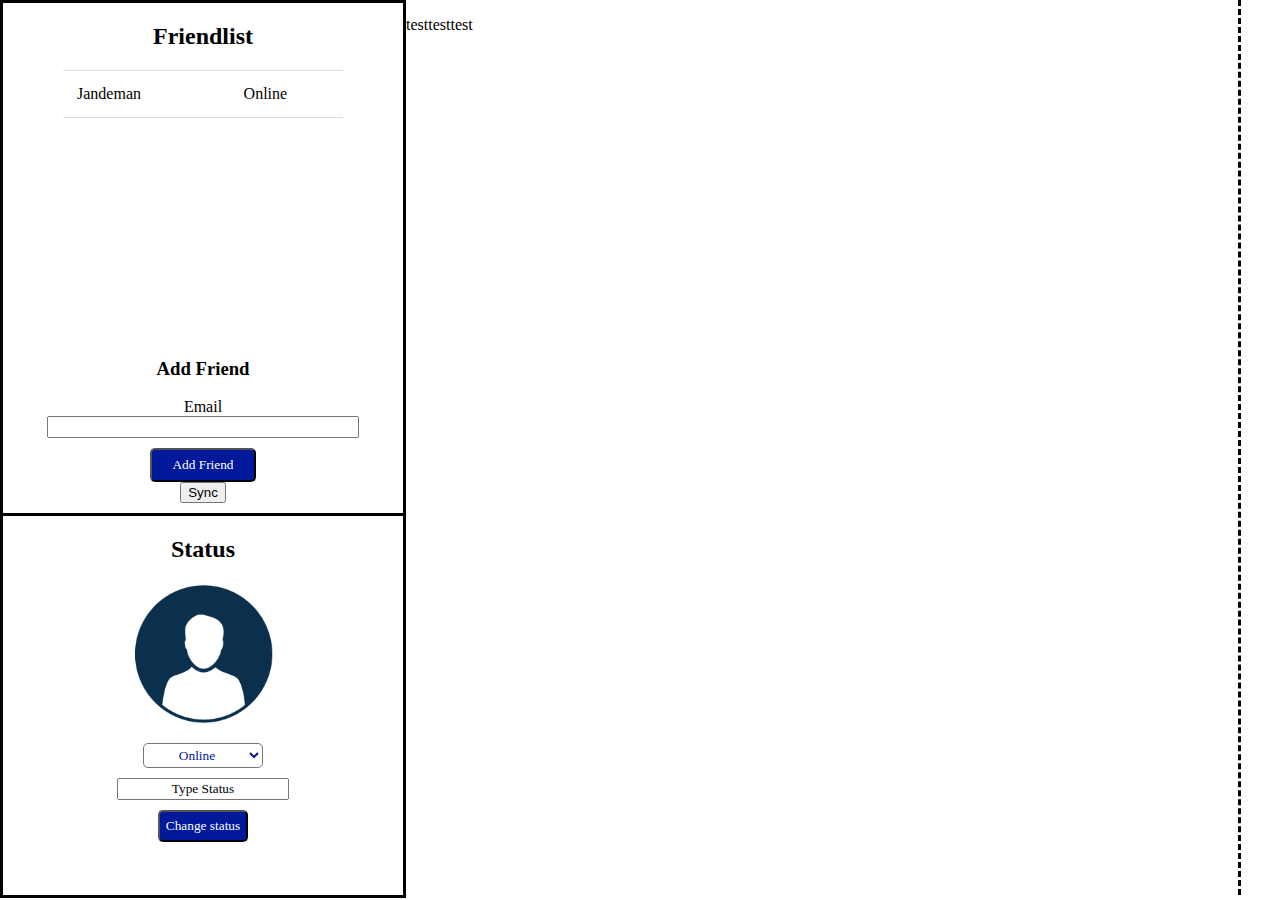
==== out/artifacts/JSON_and_AJAX_project_war_exploded/index.html @ 110f05c0 "Upload Project" ====
<!DOCTYPE html>
<html>

<head>
    <meta name="application-name" content="width=device-width, initial-scale=1">
    <title>JSON and AJAX</title>
    <link rel="stylesheet" href="main.css">
</head>

<body>
    <header>
    </header>
    <main>
        <div id="left">
            <div id="friendlist">
                <h2>Friendlist</h2>
                <table id="friends">
                    <tr>
                        <td>Jandeman</td>
                        <td>Online</td>
                    </tr>
                </table>
                <div id="addFriend">
                    <div>
                        <h3>Add Friend</h3>
                        <label for="friendName">Email </label><input type="text" id="friendName" name="friendName">
                        <button id="addFriendbtn">Add Friend</button>
                        <button id="sync">Sync</button>
                    </div>
                </div>
            </div>
            <div id="status">
                <h2>Status</h2>
                <img src="Images/profilepic.png" alt="">
                <div id="connected"></div>
                <select name="options" id="dropdown">
                    <option value="Online">Online</option>
                    <option value="Offline">Offline</option>
                    <option value="Away">Away</option>
                </select>
                <input type="text" value="Type Status" id="typeStatus" name="typeStatus">
                <button id="statusbtn">Change status</button>
            </div>
        </div>
        <div id="right">
            <p>testtesttest</p>
        </div>
    </main>
    <script src="/js/main.js"></script>
</body>

</html>
---- out/artifacts/JSON_and_AJAX_project_war_exploded/main.css ----
@font-face {
	font-family: 'La-chata';
	src: url('/Fonts/la_chata/La-chata-normal.svg');
	font-weight: normal;
	font-style: normal;
}

#left {
    width: 35%;
    border-style: solid;
    height: inherit;
    padding: 0%;
    max-width: 400px;
    min-width: 300px;
}

body {
    margin: 0;
    width: 100%;
    height: 99.7%;
    font-family: La-chata;
}

html {
    height: 100%;
    margin: 0%;
    padding: 0%;
}

#right {
    border-right-style: dashed;
    width: 65%;
    min-width: 500px;
}

main {
    width: 100%;
    height: inherit;
    display: flex;
}

#friendlist {
    height: 55%;
    border-bottom-style: solid;
    position: relative;    
}

#friendlist h2{
    text-align: center;
}

#status {
    
}

#status input{
    text-align: center;
    font-family: La-chata;
    margin: 10px;
    margin-left: auto;
    margin-right: auto;
    display: block;
    
}

#status h2{
    text-align: center;
}

#status img{
    display: block;
    margin-left: auto;
    margin-right: auto;
    width: 35%;
    margin-bottom: 5%;
}

#connected {
   text-align: center;
}

#statusbtn {
    display: block;
    margin-left: auto;
    margin-right: auto;
    background-color: #00189a;
     color: white;
     font-family: La-chata;
     padding: 6px;
     border-radius: 5px;
}

 #dropdown {
    display: block;
     width: 30%;
     text-align-last: center;
     margin: 2%;
     margin-left: auto;
     margin-right: auto;
     background-color: #FFF;
     color: #00189a;
     font-family: La-chata;
     padding: 3px;
     border-radius: 5px;
}

#addFriend {
    position: absolute;
    bottom: 0;
    width: 100%;
    text-align: center;
}



#addFriend div{
    margin: 10px;
}

#friendName {
    font-family: La-chata;
    display: block;
    margin-left: auto;
    margin-right: auto;
    width: 80%;
}

#addFriendbtn {
    display: block;
    margin-top: 10px;
    margin-left: auto;
    margin-right: auto;
    padding: 7px 20px;
    background-color: #00189a;
    color: white;
    border-radius: 5px;
    font-family: La-chata;
}





#login {
    margin: auto;
    margin-top: 300px;
    display: flex;
    flex-direction: column;
    width: 50%;
    max-width: 500px;
    min-width: 400px;
    background-color: #00189a;
    color: #FFF;
    border-radius: 10px;
}

#login input{
    width: 70%;
    float: right;
    margin-bottom: 5px;
    margin-right: 5%;
    border-radius: 5px;
    height: 25px;
}

#login #loginbtn{
    float: none;
    width: 30%;
    display: block;
    margin: 0px;
    margin-left: auto;
    margin-right: auto;
    border-radius: 5px;
    font-family: La-chata;
    background-color: #FFF;
}

#login h2{
    text-align: center;
    float: left;
    width: 100%;
    display: block;
}



#login label{
    margin-bottom: 5%;
    display: inline-block;
    margin-left: 2%;
}

.danger {
    float: left;
}

#login form{
    float: left;
    margin-bottom: 5px;
    display: block;
}

.danger ul{
    text-align: center;
    list-style-type: none;
    color: white;
    background-color: red;
    border: 2px;
    border-color: darkred;
}


#friends {
    width: 70%;
    margin-left: auto;
    margin-right: auto;
    border-collapse: collapse;
    
}

#friends td, th{
    padding: 5%;
    border-bottom: 1px solid #ddd;
    border-top: 1px solid #ddd;
}
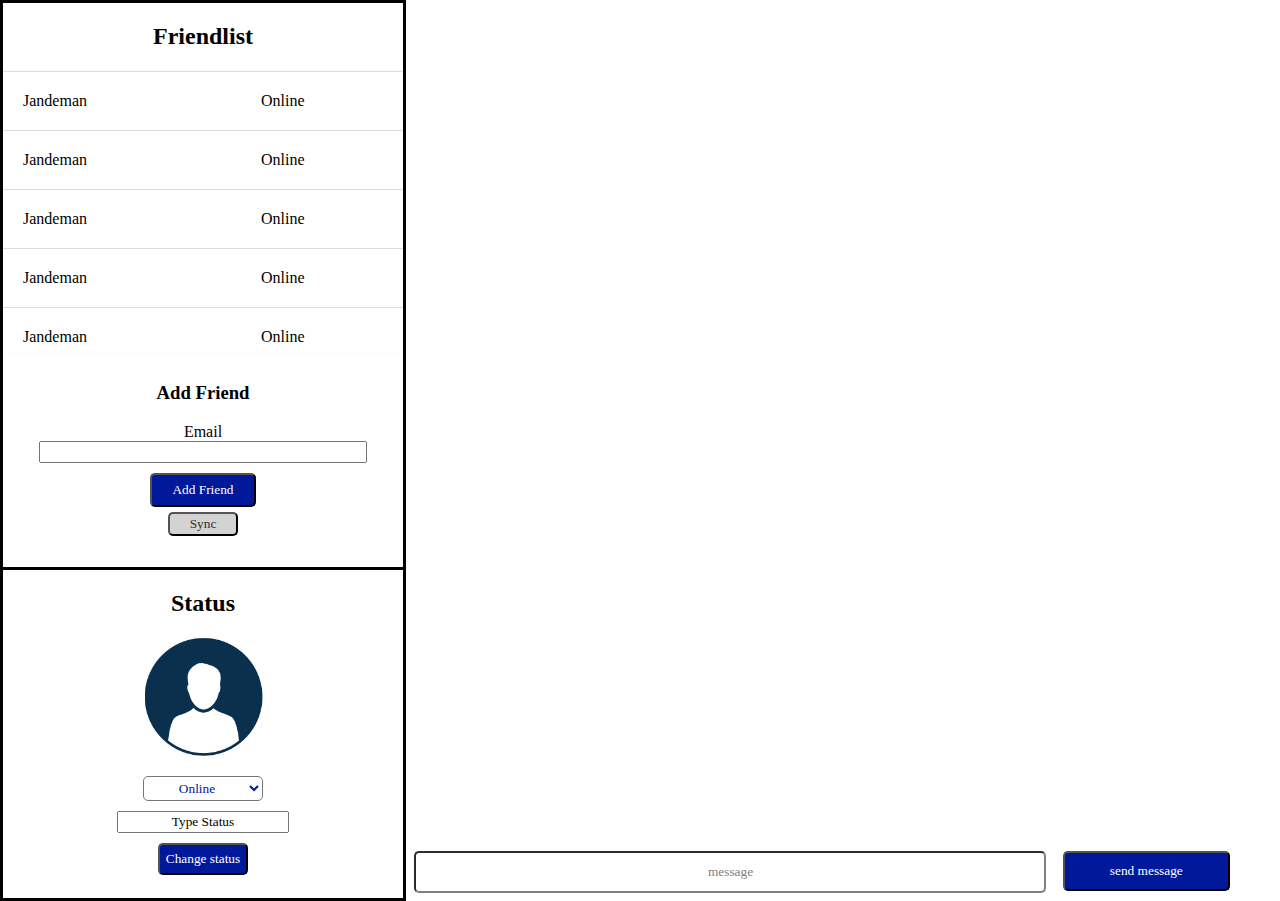
==== commit 167385de: "CSS" ====
--- a/out/artifacts/JSON_and_AJAX_project_war_exploded/index.html
+++ b/out/artifacts/JSON_and_AJAX_project_war_exploded/index.html
@@ -14,12 +14,48 @@
         <div id="left">
             <div id="friendlist">
                 <h2>Friendlist</h2>
+                <div id="friendsTable">
                 <table id="friends">
+                   
                     <tr>
                         <td>Jandeman</td>
                         <td>Online</td>
                     </tr>
+                    <tr>
+                        <td>Jandeman</td>
+                        <td>Online</td>
+                    </tr>
+                    <tr>
+                        <td>Jandeman</td>
+                        <td>Online</td>
+                    </tr>
+                    <tr>
+                        <td>Jandeman</td>
+                        <td>Online</td>
+                    </tr>
+                    <tr>
+                        <td>Jandeman</td>
+                        <td>Online</td>
+                    </tr>
+                    <tr>
+                        <td>Jandeman</td>
+                        <td>Online</td>
+                    </tr>
+                    <tr>
+                        <td>Jandeman</td>
+                        <td>Online</td>
+                    </tr>
+                    <tr>
+                        <td>Jandeman</td>
+                        <td>Online</td>
+                    </tr>
+                    <tr>
+                        <td>Jandeman</td>
+                        <td>Online</td>
+                    </tr>
+                    
                 </table>
+                </div>
                 <div id="addFriend">
                     <div>
                         <h3>Add Friend</h3>
@@ -43,7 +79,11 @@
             </div>
         </div>
         <div id="right">
-            <p>testtesttest</p>
+            <div id="conversation">
+                
+            </div>
+            <input type="text" id="message" name="message" value="message">
+            <button id="sendMessage">send message</button>
         </div>
     </main>
     <script src="/js/main.js"></script>
--- a/out/artifacts/JSON_and_AJAX_project_war_exploded/main.css
+++ b/out/artifacts/JSON_and_AJAX_project_war_exploded/main.css
@@ -13,6 +13,9 @@
     padding: 0%;
     max-width: 400px;
     min-width: 300px;
+    height: 100%;
+display: flex;
+    flex-direction: column;
 }
 
 body {
@@ -29,9 +32,11 @@
 }
 
 #right {
-    border-right-style: dashed;
     width: 65%;
+    display: flex;
     min-width: 500px;
+    justify-content: center;
+    flex-wrap: wrap;
 }
 
 main {
@@ -41,9 +46,15 @@
 }
 
 #friendlist {
-    height: 55%;
+    height: 63%;
+    width: 100%;
     border-bottom-style: solid;
-    position: relative;    
+    position: relative;
+    display: flex;
+    align-items: center;
+    flex-direction: column;
+    margin: 0px;
+
 }
 
 #friendlist h2{
@@ -68,12 +79,17 @@
     text-align: center;
 }
 
+
+
 #status img{
     display: block;
     margin-left: auto;
     margin-right: auto;
-    width: 35%;
+    width: auto;
+    height: auto;
     margin-bottom: 5%;
+    max-width: 120px;
+    max-height: 120px;
 }
 
 #connected {
@@ -110,12 +126,13 @@
     bottom: 0;
     width: 100%;
     text-align: center;
+    height: 36%;
 }
 
 
 
 #addFriend div{
-    margin: 10px;
+    width: 100%;
 }
 
 #friendName {
@@ -152,7 +169,8 @@
     min-width: 400px;
     background-color: #00189a;
     color: #FFF;
-    border-radius: 10px;
+    border-radius: 5px;
+    padding: 10px;
 }
 
 #login input{
@@ -174,6 +192,7 @@
     border-radius: 5px;
     font-family: La-chata;
     background-color: #FFF;
+    color: #00189a;
 }
 
 #login h2{
@@ -181,6 +200,7 @@
     float: left;
     width: 100%;
     display: block;
+    color: #FFF;
 }
 
 
@@ -212,11 +232,10 @@
 
 
 #friends {
-    width: 70%;
+    width: 100%;
     margin-left: auto;
     margin-right: auto;
     border-collapse: collapse;
-    
 }
 
 #friends td, th{
@@ -224,3 +243,65 @@
     border-bottom: 1px solid #ddd;
     border-top: 1px solid #ddd;
 }
+
+#actualList {
+    overflow: auto;
+    height: 55%;
+    width: 90%;
+}
+
+#sync {
+    display: block;
+    margin-top: 5px;
+    margin-left: auto;
+    margin-right: auto;
+    padding: 2px 20px;
+    background-color: lightgrey;
+    color: #2f2f2f;
+    border-radius: 5px;
+    font-family: La-chata;
+}
+
+#friendsTable {
+    width: 100%;
+    overflow: auto;
+    height: 50%;
+    border-bottom:1px solid #fafafa;
+    border-top:1px solid #fafafa;
+}
+
+#conversation {
+    width: 100%;
+    height: 94%;
+    margin-bottom: 1%;
+}
+
+#message {
+    width: 75%;
+    height: 4%;
+    font-family: La-chata;
+    color: grey;
+    border-radius: 5px;
+    border-color: grey;
+    text-align: center;
+}
+
+#sendMessage {
+    width: 20%;
+    height: 4.5%;
+    margin-left: 2%;
+    border-radius: 5px;
+    background-color: #00189a;
+    color: #FFF;
+    font-family: La-chata;
+}
+
+#loginBody {
+    background-image: url(Images/BlogImage_Chat.jpg);
+    background-size: cover;
+    background-repeat: no-repeat;
+    background-position: center;
+    background-blend-mode: screen;
+    background-color: #d8d8ff;
+    
+}
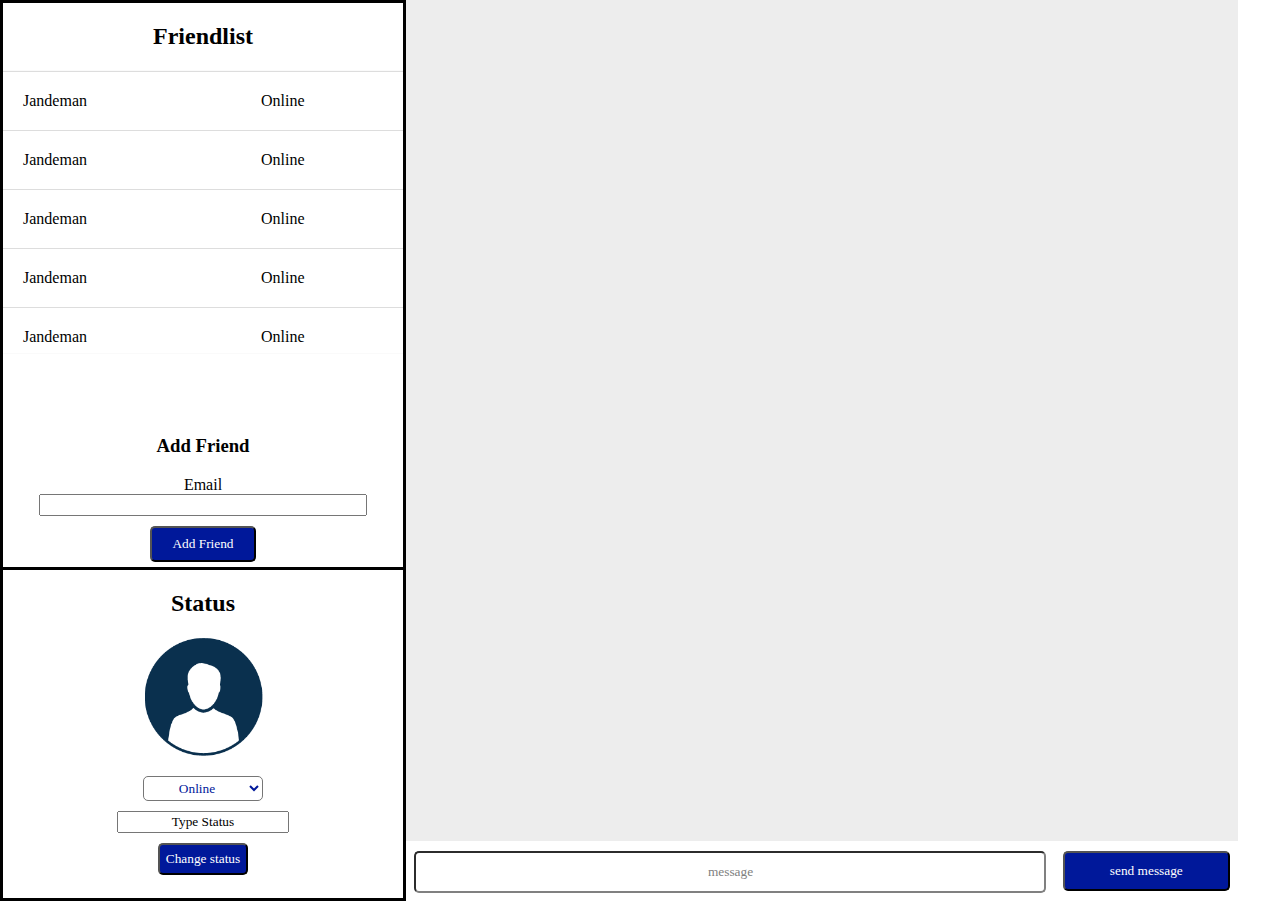
==== commit ddc72a9a: "Project" ====
--- a/out/artifacts/JSON_and_AJAX_project_war_exploded/index.html
+++ b/out/artifacts/JSON_and_AJAX_project_war_exploded/index.html
@@ -20,6 +20,7 @@
                     <tr>
                         <td>Jandeman</td>
                         <td>Online</td>
+                        <td></td>
                     </tr>
                     <tr>
                         <td>Jandeman</td>
--- a/out/artifacts/JSON_and_AJAX_project_war_exploded/main.css
+++ b/out/artifacts/JSON_and_AJAX_project_war_exploded/main.css
@@ -126,8 +126,9 @@
     bottom: 0;
     width: 100%;
     text-align: center;
-    height: 36%;
-}
+    background-color: #FFF;
+    height: 150px;
+    }
 
 
 
@@ -148,7 +149,8 @@
     margin-top: 10px;
     margin-left: auto;
     margin-right: auto;
-    padding: 7px 20px;
+    padding: 2% 20px;
+    max-height: 40px;
     background-color: #00189a;
     color: white;
     border-radius: 5px;
@@ -260,6 +262,7 @@
     color: #2f2f2f;
     border-radius: 5px;
     font-family: La-chata;
+    visibility: hidden;
 }
 
 #friendsTable {
@@ -274,6 +277,24 @@
     width: 100%;
     height: 94%;
     margin-bottom: 1%;
+    background-color: #ededed;
+    display: flex;
+    flex-direction: column;
+}
+
+#conversation div {
+    width: 100%;
+    
+}
+div div p{
+    background-color: #FFF;
+    padding: 5px;
+    border-radius: 5px;
+    display: inline-block;
+    margin: 2%;
+    color: #FFF;
+    background-color: #00189a;
+    float: right;
 }
 
 #message {
@@ -297,11 +318,46 @@
 }
 
 #loginBody {
-    background-image: url(Images/BlogImage_Chat.jpg);
-    background-size: cover;
-    background-repeat: no-repeat;
-    background-position: center;
-    background-blend-mode: screen;
-    background-color: #d8d8ff;
-    
-}
+    
+    
+}
+
+#user {
+    display: inline;
+    background-color: #FFF;
+    padding: 5px;
+    border-radius: 5px;
+    display: inline-block;
+    margin: 2%;
+    color: #00189a;
+    float: left;
+}
+
+@media screen and (max-height: 550px) {
+    #left {
+        width: 50%;
+        border-style: solid;
+        border-bottom: 0px;
+        height: inherit;
+        padding: 0%;
+        min-width: 300px;
+        height: 99%;
+        display: flex;
+        flex-direction: row;
+    }
+    
+    #friendlist{
+        height: 100%;
+        border-bottom: 0px;
+    }
+
+    #right {
+        width: 50%;
+        min-width: 0px;
+        height: 98%
+    }
+
+    #conversation {
+        
+    }
+}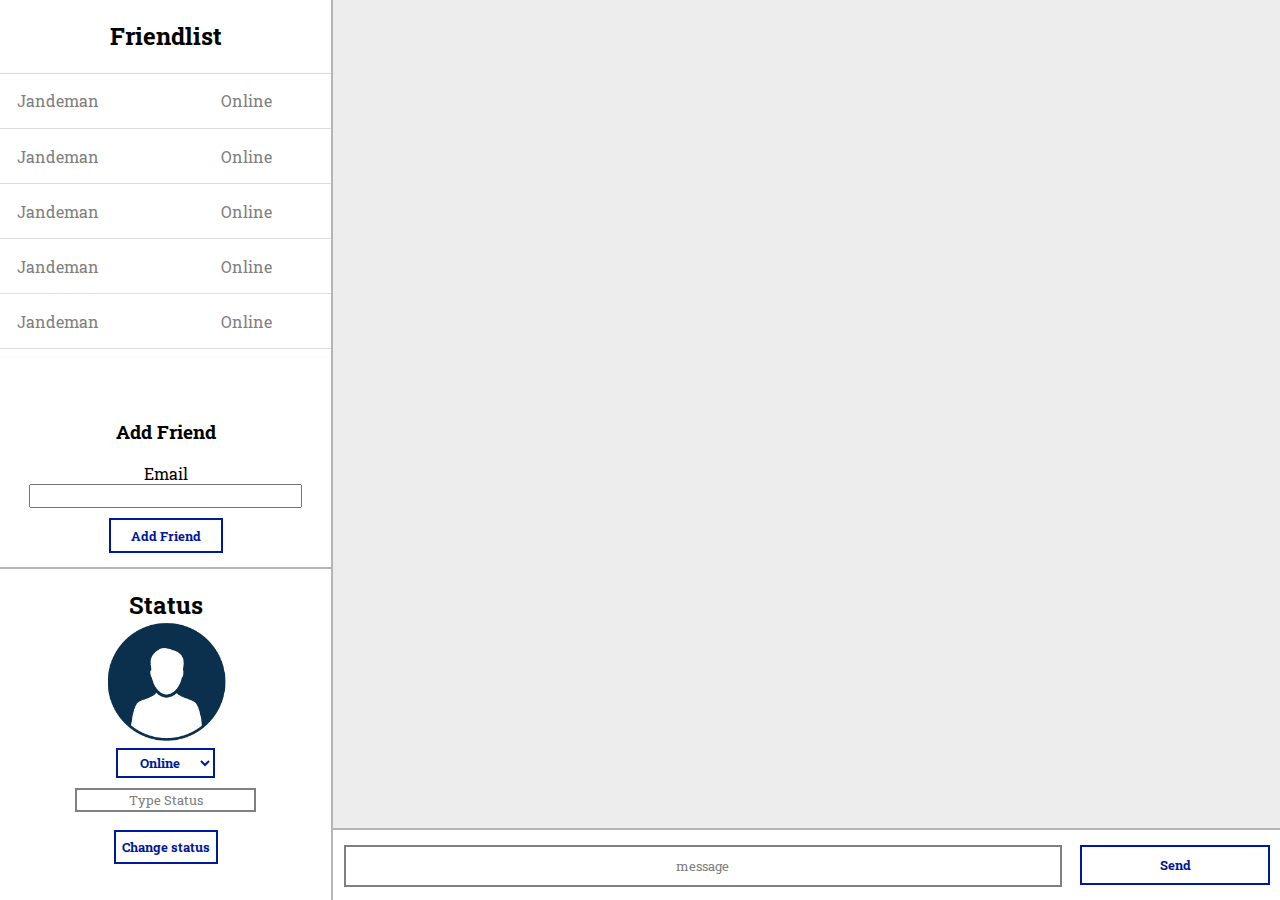
==== commit a879b86c: "Deelopdracht1Klaar" ====
--- a/out/artifacts/JSON_and_AJAX_project_war_exploded/index.html
+++ b/out/artifacts/JSON_and_AJAX_project_war_exploded/index.html
@@ -4,12 +4,11 @@
 <head>
     <meta name="application-name" content="width=device-width, initial-scale=1">
     <title>JSON and AJAX</title>
+    <link href="https://fonts.googleapis.com/css?family=Roboto+Slab" rel="stylesheet">
     <link rel="stylesheet" href="main.css">
 </head>
 
 <body>
-    <header>
-    </header>
     <main>
         <div id="left">
             <div id="friendlist">
@@ -20,7 +19,6 @@
                     <tr>
                         <td>Jandeman</td>
                         <td>Online</td>
-                        <td></td>
                     </tr>
                     <tr>
                         <td>Jandeman</td>
@@ -81,10 +79,10 @@
         </div>
         <div id="right">
             <div id="conversation">
-                
+        
             </div>
             <input type="text" id="message" name="message" value="message">
-            <button id="sendMessage">send message</button>
+            <button id="sendMessage">Send</button>
         </div>
     </main>
     <script src="/js/main.js"></script>
--- a/out/artifacts/JSON_and_AJAX_project_war_exploded/main.css
+++ b/out/artifacts/JSON_and_AJAX_project_war_exploded/main.css
@@ -1,28 +1,29 @@
 
 @font-face {
 	font-family: 'La-chata';
-	src: url('/Fonts/la_chata/La-chata-normal.svg');
+	src: url('./Fonts/la_chata/La-chata-normal.svg');
 	font-weight: normal;
 	font-style: normal;
 }
 
 #left {
     width: 35%;
-    border-style: solid;
-    height: inherit;
+    height: 100%;
     padding: 0%;
     max-width: 400px;
     min-width: 300px;
     height: 100%;
-display: flex;
+    display: flex;
     flex-direction: column;
+    border-right: 2px solid hsl(0, 0%, 71%);
 }
 
 body {
     margin: 0;
     width: 100%;
     height: 99.7%;
-    font-family: La-chata;
+    font-family: 'Roboto Slab', serif;
+    height: 100%;
 }
 
 html {
@@ -32,23 +33,26 @@
 }
 
 #right {
-    width: 65%;
+    width: 100%;
     display: flex;
     min-width: 500px;
     justify-content: center;
     flex-wrap: wrap;
+    margin: 0px;
+    padding: 0px;
 }
 
 main {
     width: 100%;
     height: inherit;
     display: flex;
+    height: 100%;
 }
 
 #friendlist {
     height: 63%;
     width: 100%;
-    border-bottom-style: solid;
+    border-bottom: 2px solid hsl(0, 0%, 71%);
     position: relative;
     display: flex;
     align-items: center;
@@ -62,21 +66,21 @@
 }
 
 #status {
+    font-family: 'Roboto Slab', serif;
+}
+
+#status input{
+    text-align: center;
+    margin: 10px;
+    margin-left: auto;
+    margin-right: auto;
+    display: block;
     
 }
 
-#status input{
-    text-align: center;
-    font-family: La-chata;
-    margin: 10px;
-    margin-left: auto;
-    margin-right: auto;
-    display: block;
-    
-}
-
 #status h2{
     text-align: center;
+    margin-bottom: 0px
 }
 
 
@@ -90,6 +94,7 @@
     margin-bottom: 5%;
     max-width: 120px;
     max-height: 120px;
+    margin-bottom: 5px
 }
 
 #connected {
@@ -100,25 +105,35 @@
     display: block;
     margin-left: auto;
     margin-right: auto;
-    background-color: #00189a;
-     color: white;
-     font-family: La-chata;
-     padding: 6px;
-     border-radius: 5px;
+    margin-top: 18px;
+    background-color: #FFF;
+    color: #00189a;
+    padding: 6px;
+    border: 2px solid #00189a;
+    font-family: 'Roboto Slab', serif;
+    font-weight: 700;
+    transition: 0.2s;
+}
+
+#statusbtn:hover {
+    background-color: #00189a;
+    color: #FFF;
+    font-weight: 500;
 }
 
  #dropdown {
     display: block;
-     width: 30%;
-     text-align-last: center;
-     margin: 2%;
-     margin-left: auto;
-     margin-right: auto;
-     background-color: #FFF;
-     color: #00189a;
-     font-family: La-chata;
-     padding: 3px;
-     border-radius: 5px;
+    width: 30%;
+    text-align-last: center;
+    margin: 2%;
+    margin-left: auto;
+    margin-right: auto;
+    background-color: #FFF;
+    color: #00189a;
+    padding: 3px;
+    border: 2px solid #00189a;
+    font-family: 'Roboto Slab', serif;
+    font-weight: 700;
 }
 
 #addFriend {
@@ -128,6 +143,7 @@
     text-align: center;
     background-color: #FFF;
     height: 150px;
+    margin-bottom: 5%;
     }
 
 
@@ -137,7 +153,7 @@
 }
 
 #friendName {
-    font-family: La-chata;
+    font-family: 'Roboto Slab', serif;    
     display: block;
     margin-left: auto;
     margin-right: auto;
@@ -151,10 +167,18 @@
     margin-right: auto;
     padding: 2% 20px;
     max-height: 40px;
-    background-color: #00189a;
-    color: white;
-    border-radius: 5px;
-    font-family: La-chata;
+    background-color: #FFF;
+    color: #00189a;
+    border: 2px solid #00189a;
+    font-family: 'Roboto Slab', serif;
+    font-weight: 700;
+    transition: 0.2s;
+}
+
+#addFriendbtn:hover {
+    background-color: #00189a;
+    color: #FFF;
+    font-weight: 500;
 }
 
 
@@ -169,10 +193,9 @@
     width: 50%;
     max-width: 500px;
     min-width: 400px;
-    background-color: #00189a;
-    color: #FFF;
-    border-radius: 5px;
-    padding: 10px;
+    background-color: #FFF;
+    border: 3px solid #00189a;
+    color: grey;
 }
 
 #login input{
@@ -180,8 +203,11 @@
     float: right;
     margin-bottom: 5px;
     margin-right: 5%;
-    border-radius: 5px;
     height: 25px;
+    font-family: 'Roboto Slab', serif;
+    letter-spacing: 0.5px;
+    border: 2px solid grey;
+    color: grey;
 }
 
 #login #loginbtn{
@@ -191,10 +217,18 @@
     margin: 0px;
     margin-left: auto;
     margin-right: auto;
-    border-radius: 5px;
-    font-family: La-chata;
-    background-color: #FFF;
-    color: #00189a;
+    font-family: 'Roboto Slab', serif;    
+    background-color: #FFF;
+    color: #00189a;
+    border: 2px solid #00189a;
+    font-weight: 700;
+    transition: 0.2s;
+}
+
+#login #loginbtn:hover{
+    background-color: #00189a;
+    color: #FFF;
+    font-weight: 500;
 }
 
 #login h2{
@@ -203,6 +237,11 @@
     width: 100%;
     display: block;
     color: #FFF;
+    letter-spacing: 1px;
+    margin-top: 0px;
+    padding: 20px 0px;
+    background-color: #00189a;
+    margin-bottom: 10px;
 }
 
 
@@ -215,12 +254,14 @@
 
 .danger {
     float: left;
+    margin: 0px;
 }
 
 #login form{
     float: left;
-    margin-bottom: 5px;
-    display: block;
+    display: block;
+    margin-bottom: 20px;
+    margin-top: 30px;
 }
 
 .danger ul{
@@ -261,7 +302,6 @@
     background-color: lightgrey;
     color: #2f2f2f;
     border-radius: 5px;
-    font-family: La-chata;
     visibility: hidden;
 }
 
@@ -271,15 +311,17 @@
     height: 50%;
     border-bottom:1px solid #fafafa;
     border-top:1px solid #fafafa;
+    color: grey;
 }
 
 #conversation {
     width: 100%;
-    height: 94%;
-    margin-bottom: 1%;
+    height: 92%;
+    margin-bottom: 1px;
     background-color: #ededed;
     display: flex;
     flex-direction: column;
+    border-bottom: 2px solid hsl(0, 0%, 71%);
 }
 
 #conversation div {
@@ -287,77 +329,64 @@
     
 }
 div div p{
-    background-color: #FFF;
-    padding: 5px;
-    border-radius: 5px;
+    padding: 8px;
     display: inline-block;
     margin: 2%;
-    color: #FFF;
-    background-color: #00189a;
+    margin-bottom: 0px;
+    margin-top: 1%;
+    color: #00189a;
+    background-color: #FFF;
     float: right;
+    font-family: 'Roboto Slab', serif;
 }
 
 #message {
     width: 75%;
     height: 4%;
-    font-family: La-chata;
-    color: grey;
-    border-radius: 5px;
-    border-color: grey;
-    text-align: center;
+    color: grey;
+    text-align: center;
+    border: 2px solid grey;
+    font-family: 'Roboto Slab', serif;
 }
 
 #sendMessage {
     width: 20%;
     height: 4.5%;
     margin-left: 2%;
-    border-radius: 5px;
-    background-color: #00189a;
-    color: #FFF;
-    font-family: La-chata;
-}
-
-#loginBody {
-    
-    
+    background-color: #FFF;
+    color: #00189a;
+    border: 2px solid #00189a;
+    font-family: 'Roboto Slab', serif;
+    font-weight: 700;
+    transition: 0.2s;
+}
+
+#sendMessage:hover {
+    background-color: #00189a;
+    color: #FFF;
+    font-weight: 500;
 }
 
 #user {
     display: inline;
-    background-color: #FFF;
-    padding: 5px;
-    border-radius: 5px;
+    background-color: #00189a;
+    padding: 8px;
     display: inline-block;
-    margin: 2%;
-    color: #00189a;
+    color: #FFF;
     float: left;
 }
 
-@media screen and (max-height: 550px) {
-    #left {
-        width: 50%;
-        border-style: solid;
-        border-bottom: 0px;
-        height: inherit;
-        padding: 0%;
-        min-width: 300px;
-        height: 99%;
-        display: flex;
-        flex-direction: row;
-    }
-    
-    #friendlist{
-        height: 100%;
-        border-bottom: 0px;
-    }
-
-    #right {
-        width: 50%;
-        min-width: 0px;
-        height: 98%
-    }
-
-    #conversation {
-        
-    }
-}+
+#password {
+    border: none;
+}
+
+#email {
+    border: none;
+}
+
+#typeStatus {
+    font-family: 'Roboto Slab', serif;
+    color: grey;
+    border: 2px solid grey;
+}
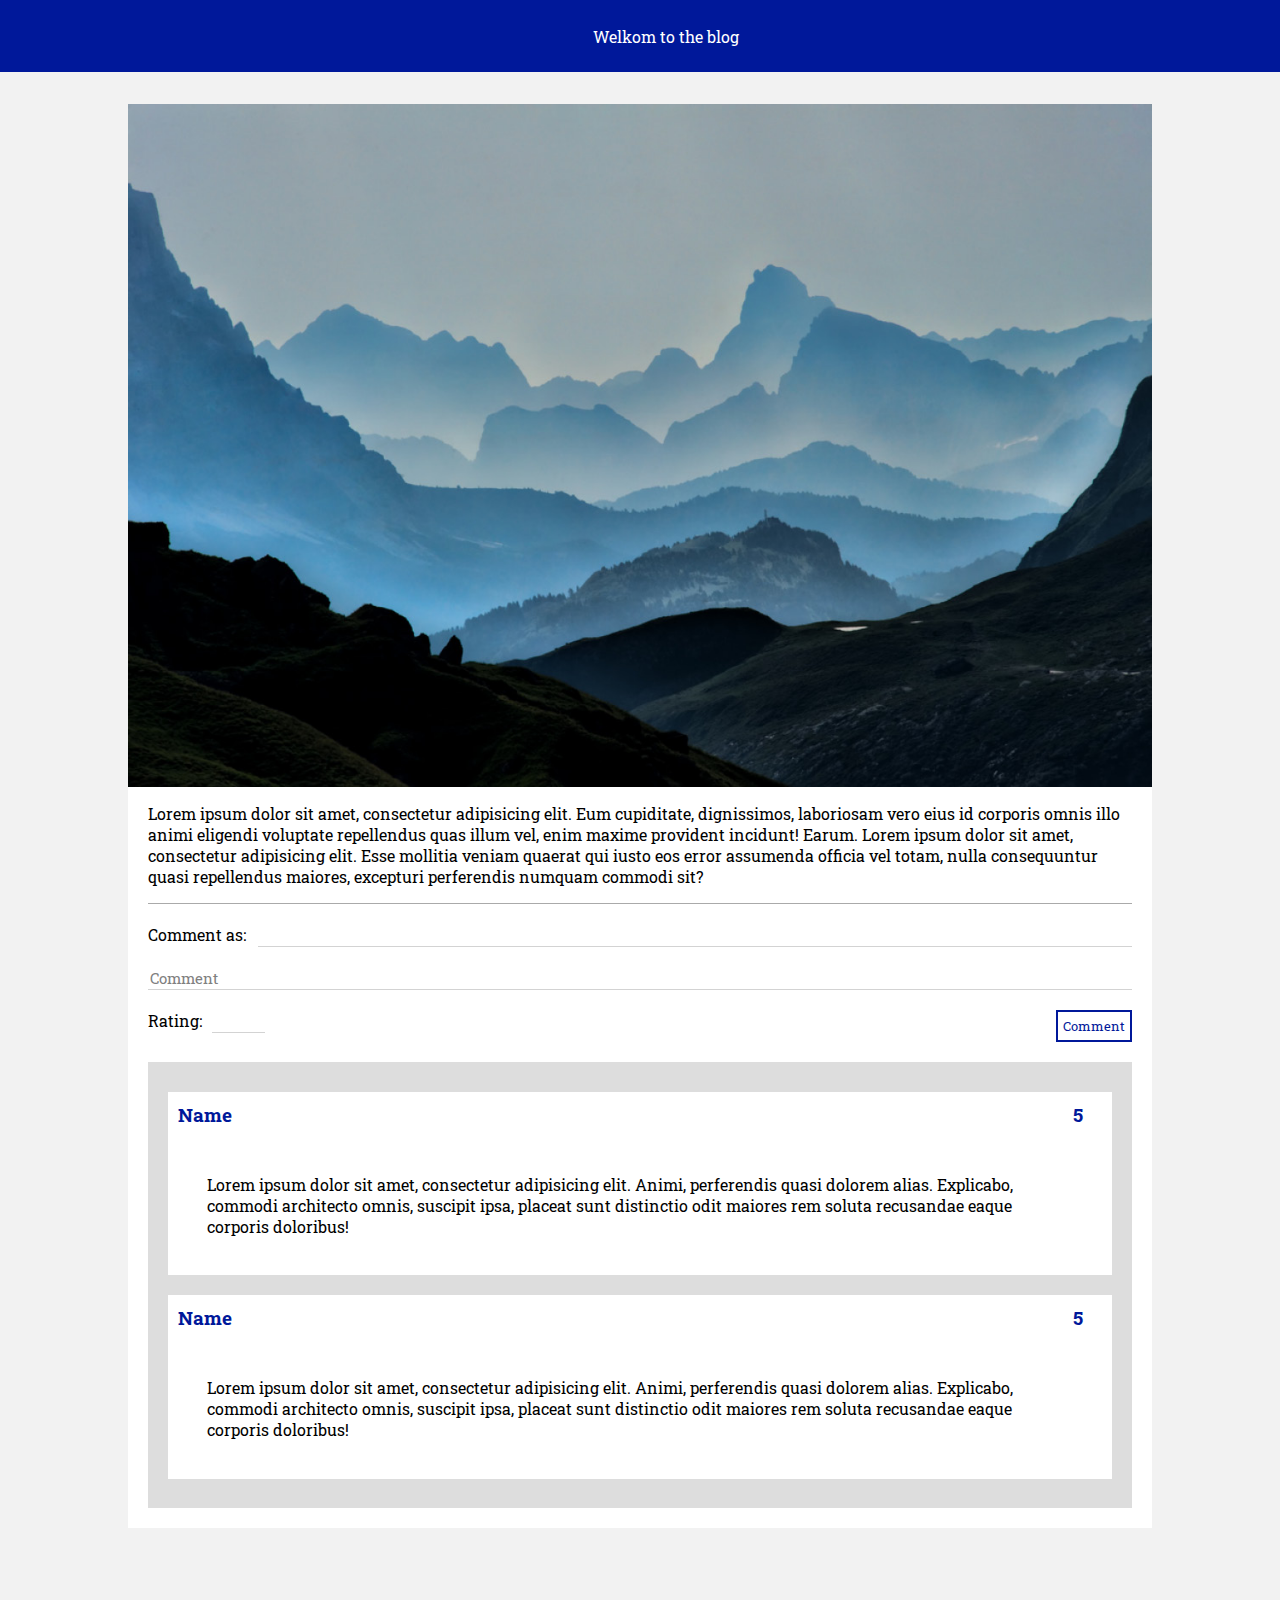
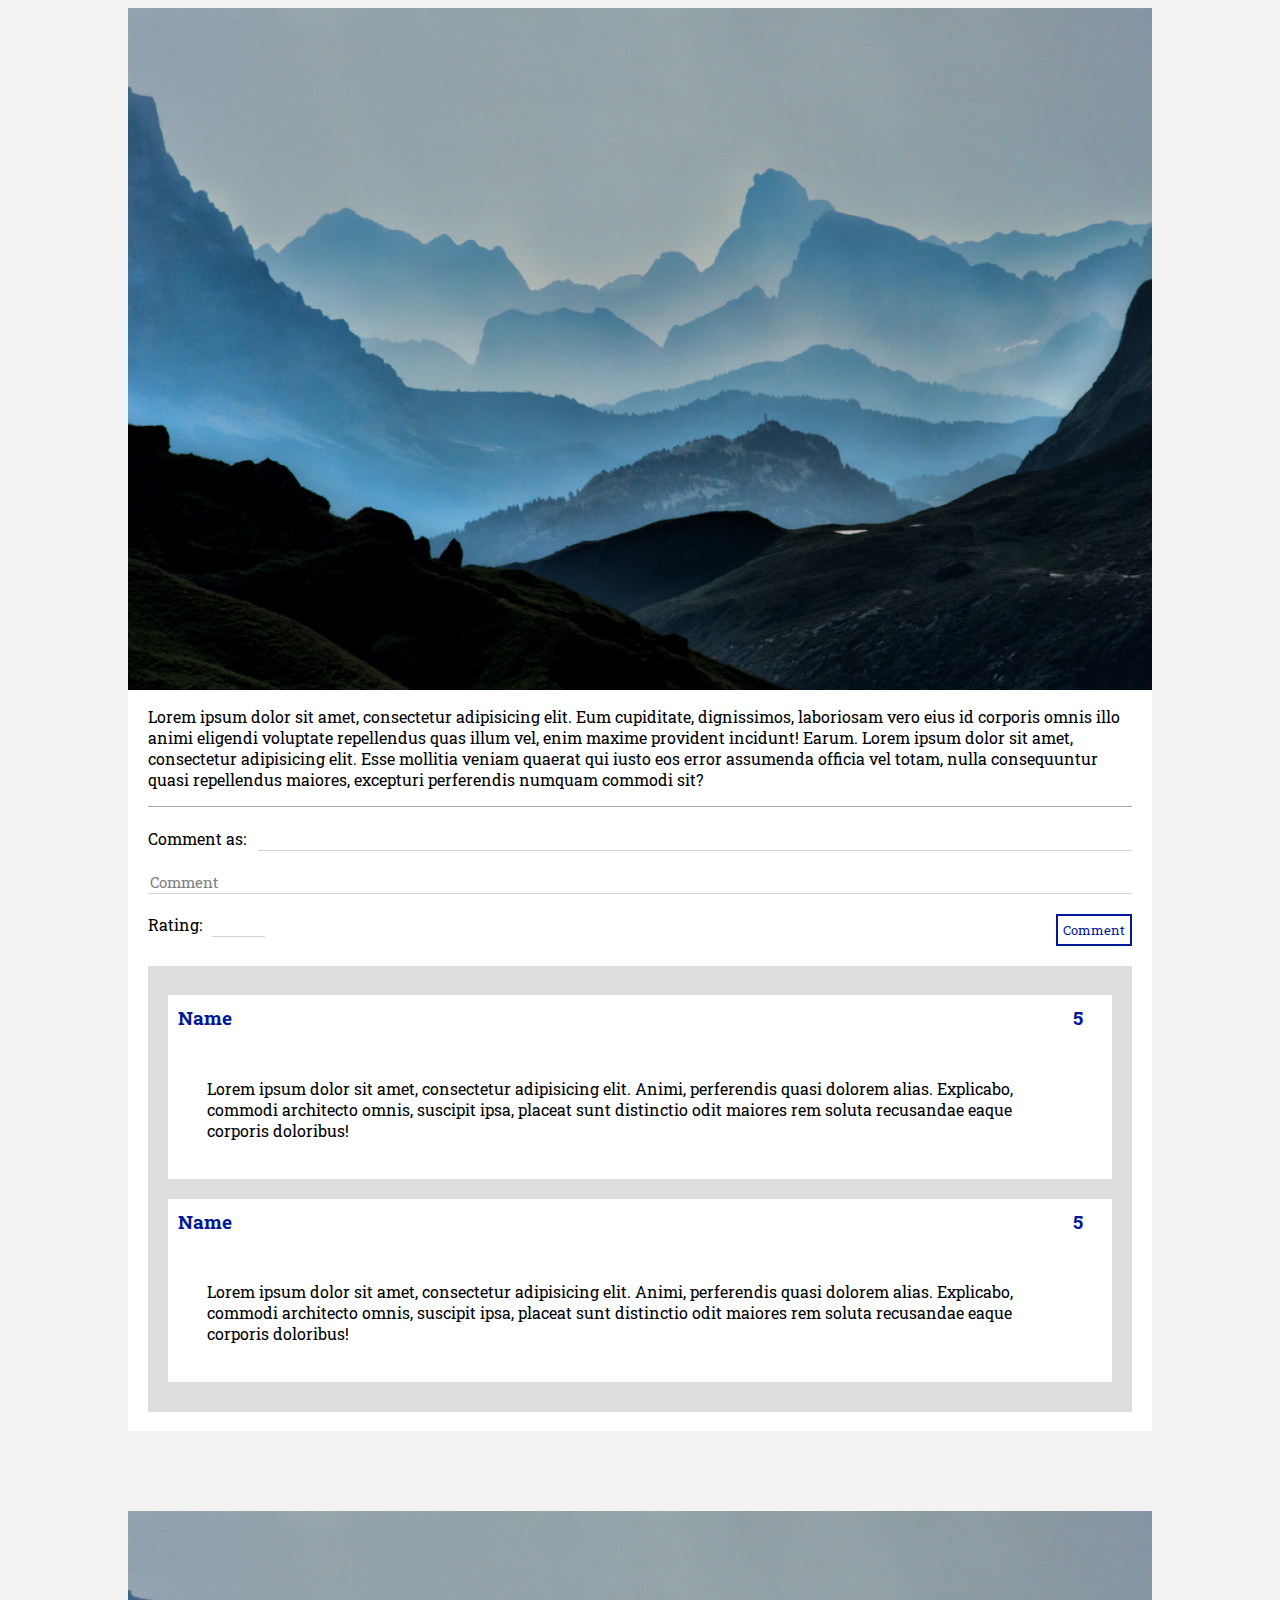
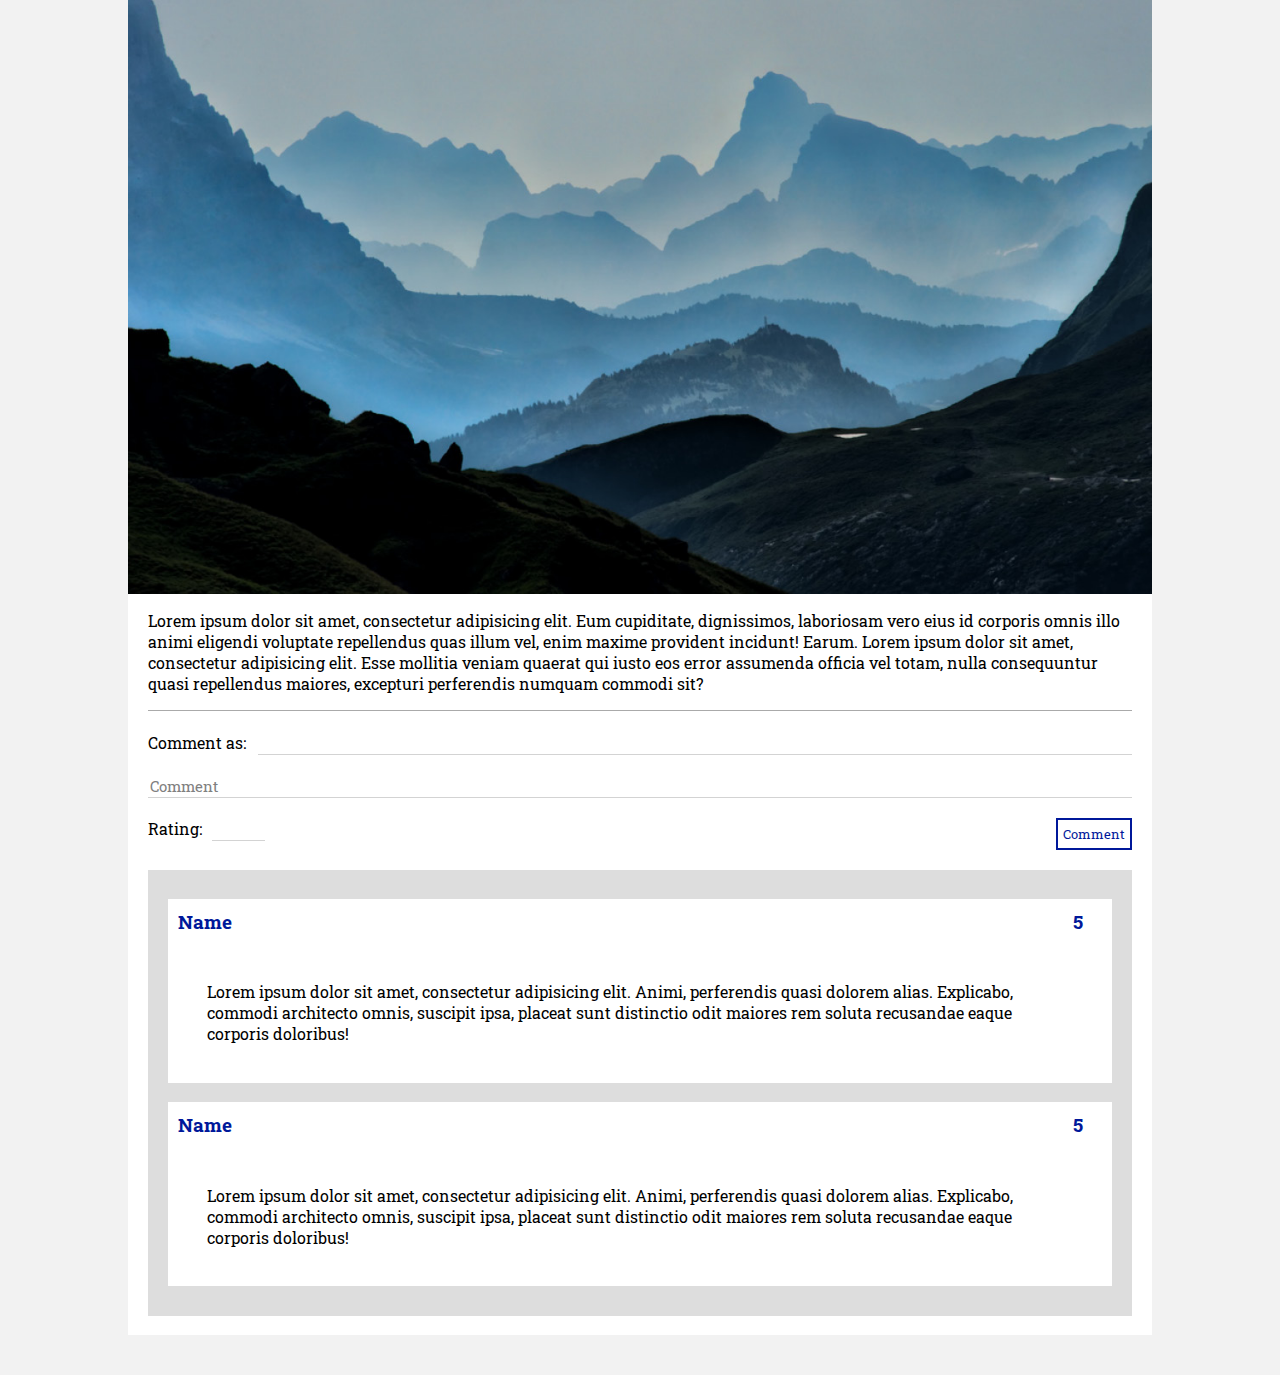
==== commit 1cf3615c: "Comments fucking works" ====
--- a/out/artifacts/JSON_and_AJAX_project_war_exploded/index.html
+++ b/out/artifacts/JSON_and_AJAX_project_war_exploded/index.html
@@ -1,91 +1,122 @@
 <!DOCTYPE html>
-<html>
+<html lang="en">
 
 <head>
-    <meta name="application-name" content="width=device-width, initial-scale=1">
-    <title>JSON and AJAX</title>
+    <meta charset="UTF-8">
+    <link rel="stylesheet" href="main.css">
     <link href="https://fonts.googleapis.com/css?family=Roboto+Slab" rel="stylesheet">
-    <link rel="stylesheet" href="main.css">
+
+    <title>Blog</title>
 </head>
 
-<body>
-    <main>
-        <div id="left">
-            <div id="friendlist">
-                <h2>Friendlist</h2>
-                <div id="friendsTable">
-                <table id="friends">
-                   
-                    <tr>
-                        <td>Jandeman</td>
-                        <td>Online</td>
-                    </tr>
-                    <tr>
-                        <td>Jandeman</td>
-                        <td>Online</td>
-                    </tr>
-                    <tr>
-                        <td>Jandeman</td>
-                        <td>Online</td>
-                    </tr>
-                    <tr>
-                        <td>Jandeman</td>
-                        <td>Online</td>
-                    </tr>
-                    <tr>
-                        <td>Jandeman</td>
-                        <td>Online</td>
-                    </tr>
-                    <tr>
-                        <td>Jandeman</td>
-                        <td>Online</td>
-                    </tr>
-                    <tr>
-                        <td>Jandeman</td>
-                        <td>Online</td>
-                    </tr>
-                    <tr>
-                        <td>Jandeman</td>
-                        <td>Online</td>
-                    </tr>
-                    <tr>
-                        <td>Jandeman</td>
-                        <td>Online</td>
-                    </tr>
-                    
-                </table>
+<body id="blogbody">
+    <header>
+        Welkom to the blog
+    </header>
+    <main id="blogmain">
+        <article class="blogpost">
+            <img src="Images/mountain.jpg" alt="">
+            <div class="description">
+                <p>Lorem ipsum dolor sit amet, consectetur adipisicing elit. Eum cupiditate, dignissimos, laboriosam vero eius id corporis omnis illo animi eligendi voluptate repellendus quas illum vel, enim maxime provident incidunt! Earum. Lorem ipsum dolor sit amet, consectetur adipisicing elit. Esse mollitia veniam quaerat qui iusto eos error assumenda officia vel totam, nulla consequuntur quasi repellendus maiores, excepturi perferendis numquam commodi sit?</p>
+            </div>
+            <div class="commentsection">
+                <div class="commentform">
+                    <label for="name1" class="namelabel">Comment as: </label>
+                    <input type="text" id="name1" class="name">
+                    <input type="text" class="commenttext" value="Comment" id="commenttext1">
+                    <label for="rating1">Rating:</label>
+                    <input type="number" id="rating1" class="rating">
+                    <input type="submit" value="Comment" class="comment" id="commentbtn1">
                 </div>
-                <div id="addFriend">
+                <div class="comments" id="comments1">
+                    <div class="commentwrap">
+                        <h3>Name</h3>
+                        <h3 class="commentRating">5</h3>
+                        <div id="commentpost1" class="commentpost">
+                            Lorem ipsum dolor sit amet, consectetur adipisicing elit. Animi, perferendis quasi dolorem alias. Explicabo, commodi architecto omnis, suscipit ipsa, placeat sunt distinctio odit maiores rem soluta recusandae eaque corporis doloribus!
+                        </div>
+                    </div>
+
                     <div>
-                        <h3>Add Friend</h3>
-                        <label for="friendName">Email </label><input type="text" id="friendName" name="friendName">
-                        <button id="addFriendbtn">Add Friend</button>
-                        <button id="sync">Sync</button>
+                        <h3>Name</h3>
+                        <h3 class="commentRating">5</h3>
+                        <div>
+                            Lorem ipsum dolor sit amet, consectetur adipisicing elit. Animi, perferendis quasi dolorem alias. Explicabo, commodi architecto omnis, suscipit ipsa, placeat sunt distinctio odit maiores rem soluta recusandae eaque corporis doloribus!
+                        </div>
                     </div>
                 </div>
             </div>
-            <div id="status">
-                <h2>Status</h2>
-                <img src="Images/profilepic.png" alt="">
-                <div id="connected"></div>
-                <select name="options" id="dropdown">
-                    <option value="Online">Online</option>
-                    <option value="Offline">Offline</option>
-                    <option value="Away">Away</option>
-                </select>
-                <input type="text" value="Type Status" id="typeStatus" name="typeStatus">
-                <button id="statusbtn">Change status</button>
+        </article>
+
+        <article class="blogpost">
+            <img src="Images/mountain.jpg" alt="">
+            <div class="description">
+                <p>Lorem ipsum dolor sit amet, consectetur adipisicing elit. Eum cupiditate, dignissimos, laboriosam vero eius id corporis omnis illo animi eligendi voluptate repellendus quas illum vel, enim maxime provident incidunt! Earum. Lorem ipsum dolor sit amet, consectetur adipisicing elit. Esse mollitia veniam quaerat qui iusto eos error assumenda officia vel totam, nulla consequuntur quasi repellendus maiores, excepturi perferendis numquam commodi sit?</p>
             </div>
-        </div>
-        <div id="right">
-            <div id="conversation">
-        
+            <div class="commentsection">
+                <div class="commentform">
+                    <label for="name2" class="namelabel">Comment as: </label>
+                    <input type="text" id="name2" class="name">
+                    <input type="text" class="commenttext" value="Comment">
+                    <label for="rating2">Rating:</label>
+                    <input type="number" id="rating2" class="rating">
+                    <input type="submit" value="Comment" class="comment" id="commentbtn2">
+                </div>
+                <div class="comments">
+                    <div>
+                        <h3>Name</h3>
+                        <h3 class="commentRating">5</h3>
+                        <div>
+                            Lorem ipsum dolor sit amet, consectetur adipisicing elit. Animi, perferendis quasi dolorem alias. Explicabo, commodi architecto omnis, suscipit ipsa, placeat sunt distinctio odit maiores rem soluta recusandae eaque corporis doloribus!
+                        </div>
+                    </div>
+
+                    <div>
+                        <h3>Name</h3>
+                        <h3 class="commentRating">5</h3>
+                        <div>
+                            Lorem ipsum dolor sit amet, consectetur adipisicing elit. Animi, perferendis quasi dolorem alias. Explicabo, commodi architecto omnis, suscipit ipsa, placeat sunt distinctio odit maiores rem soluta recusandae eaque corporis doloribus!
+                        </div>
+                    </div>
+                </div>
             </div>
-            <input type="text" id="message" name="message" value="message">
-            <button id="sendMessage">Send</button>
-        </div>
+        </article>
+
+        <article class="blogpost">
+            <img src="Images/mountain.jpg" alt="">
+            <div class="description">
+                <p>Lorem ipsum dolor sit amet, consectetur adipisicing elit. Eum cupiditate, dignissimos, laboriosam vero eius id corporis omnis illo animi eligendi voluptate repellendus quas illum vel, enim maxime provident incidunt! Earum. Lorem ipsum dolor sit amet, consectetur adipisicing elit. Esse mollitia veniam quaerat qui iusto eos error assumenda officia vel totam, nulla consequuntur quasi repellendus maiores, excepturi perferendis numquam commodi sit?</p>
+            </div>
+            <div class="commentsection">
+                <div class="commentform">
+                    <label for="name3" class="namelabel">Comment as: </label>
+                    <input type="text" id="name3" class="name">
+                    <input type="text" class="commenttext" value="Comment">
+                    <label for="rating3">Rating:</label>
+                    <input type="number" id="rating3" class="rating">
+                    <input type="submit" value="Comment" class="comment" id="commentbtn3">
+                </div>
+                <div class="comments">
+                    <div>
+                        <h3>Name</h3>
+                        <h3 class="commentRating">5</h3>
+                        <div>
+                            Lorem ipsum dolor sit amet, consectetur adipisicing elit. Animi, perferendis quasi dolorem alias. Explicabo, commodi architecto omnis, suscipit ipsa, placeat sunt distinctio odit maiores rem soluta recusandae eaque corporis doloribus!
+                        </div>
+                    </div>
+
+                    <div>
+                        <h3>Name</h3>
+                        <h3 class="commentRating">5</h3>
+                        <div>
+                            Lorem ipsum dolor sit amet, consectetur adipisicing elit. Animi, perferendis quasi dolorem alias. Explicabo, commodi architecto omnis, suscipit ipsa, placeat sunt distinctio odit maiores rem soluta recusandae eaque corporis doloribus!
+                        </div>
+                    </div>
+                </div>
+            </div>
+        </article>
     </main>
-    <script src="/js/main.js"></script>
+    <script src="js/blogjs.js"></script>
 </body>
 
 </html>--- a/out/artifacts/JSON_and_AJAX_project_war_exploded/main.css
+++ b/out/artifacts/JSON_and_AJAX_project_war_exploded/main.css
@@ -19,7 +19,7 @@
 }
 
 body {
-    margin: 0;
+    margin: 0px;
     width: 100%;
     height: 99.7%;
     font-family: 'Roboto Slab', serif;
@@ -27,7 +27,6 @@
 }
 
 html {
-    height: 100%;
     margin: 0%;
     padding: 0%;
 }
@@ -390,3 +389,148 @@
     color: grey;
     border: 2px solid grey;
 }
+
+/*BlogPost*/
+
+.blogpost {
+    width: 80%;
+    display: flex;
+    flex-direction: column;
+    margin-left: auto;
+    margin-right: auto;
+    margin-top: 40px;
+    margin-bottom: 40px;
+    background-color: #FFF;
+}
+
+.blogpost img {
+    width: 100%;
+    max-height: 100%;
+}
+
+#blogmain {
+    flex-direction: column;
+    height: auto;
+    padding-top: 5%;
+}
+
+
+
+
+
+#blogbody {
+    height: 100%;
+    margin: 0%;
+    padding: 0%;
+    background-color: #f2f2f2;
+}
+
+#blogbody header {
+    text-align: center;
+    padding: 2%;
+    background-color: #00189a;
+    color: #FFF;
+    position:fixed;
+    top:0px;
+    left:0px;
+    z-index:1000;
+    width: 100%;
+}
+
+.description {
+    margin: 0px 2%;
+    border-bottom: 1px solid #aaaaaa;
+    margin-bottom: 2%;
+}
+
+.commentsection {
+    margin: 0px 2%;
+}
+
+.commentform {
+    width: 100%;
+    display: flex;
+    flex-wrap: wrap;
+    padding-bottom: 20px;
+}
+
+.name {
+    margin-left: 1%;
+    border: none;
+    border-bottom: 1px solid lightgrey;
+    flex-grow: 1;
+    color: grey;
+    font-family: 'Roboto Slab';
+    font-size: 15px;
+}
+
+.commenttext {
+    width: 100%;
+    margin: 1% 0%;
+    border: none;
+    border-bottom: 1px solid lightgrey;
+    min-height: 20px;
+    color: grey;
+    font-family: 'Roboto Slab';
+    margin: 20px 0px;
+    font-size: 15px;
+}
+
+.rating {
+    width: 5%;
+    margin-left: 1%;
+    border: none;
+    border-bottom: 1px solid lightgrey;
+    height: 20px;
+    color: grey;
+    font-family: 'Roboto Slab';
+    font-size: 15px;
+}
+
+.comment {
+    padding: 5px;
+    font-family: 'Roboto Slab', serif;
+    margin-left: auto;
+    color: #00189a;
+    background-color: #FFF;
+    border: 2px solid #00189a;
+    transition: 0.2s
+}
+
+.comment:hover {
+    color: #FFF;
+    background-color: #00189a;
+    font-weight: 700;
+}
+
+.namelabel {
+    width: 100px;
+}
+
+.comments {
+    background-color: #ddd;
+    padding-top: 1%;
+    padding-bottom: 1%;
+    margin-bottom: 2%;
+}
+
+.comments div {
+    background-color: #FFF;
+    padding: 10px;
+    margin: 2%;
+    display: flex;
+    flex-wrap: wrap;
+}
+.comments div div {
+    width: 100%;
+}
+
+.comments div h3{
+    margin-top: 0px;
+    color: #00189a;
+}
+
+.commentRating {
+    margin-left: auto;
+    margin-right: 2%;
+}
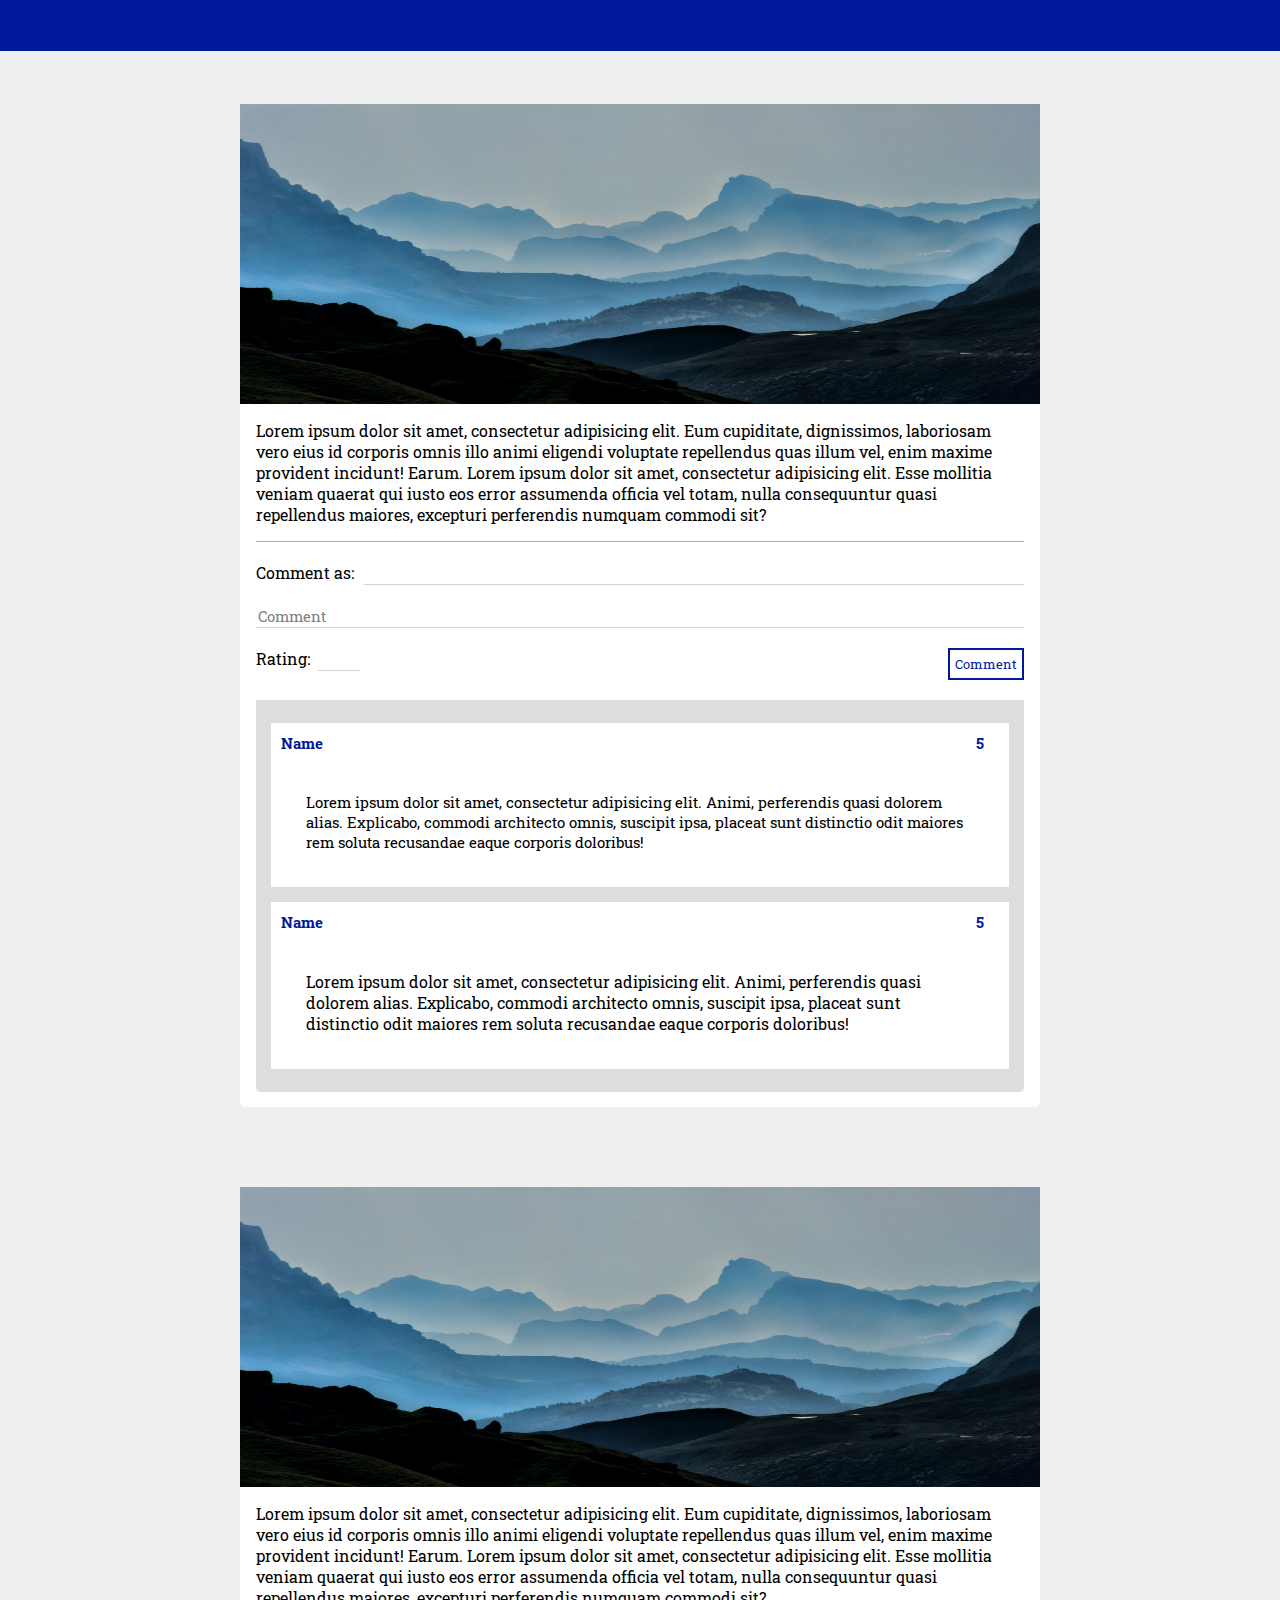
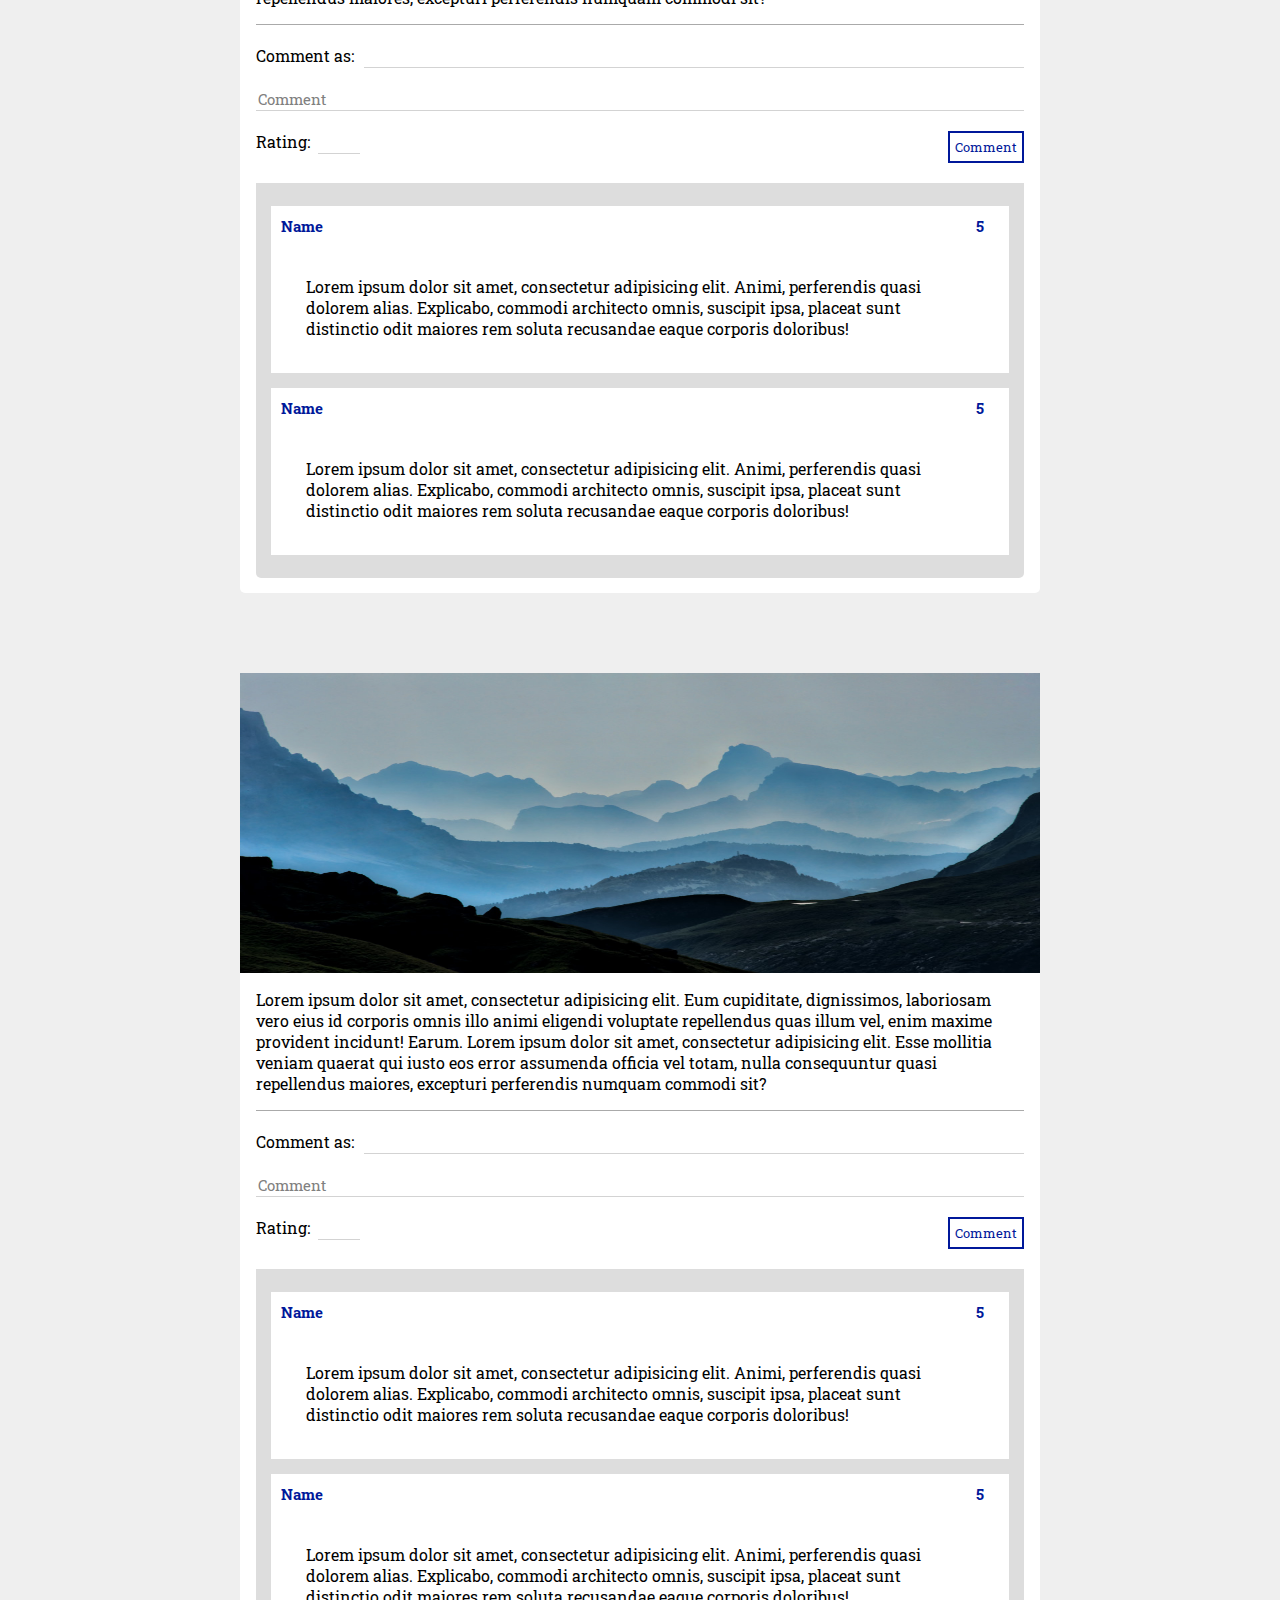
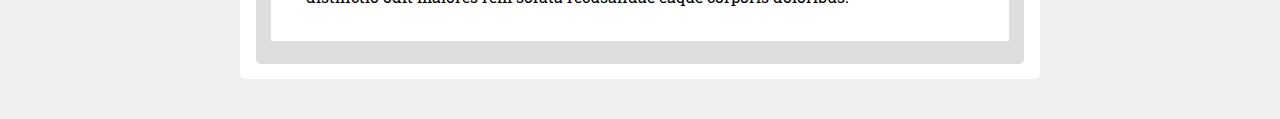
==== commit b5e26ace: "DeelOpdracht2EindelijkKlaar" ====
--- a/out/artifacts/JSON_and_AJAX_project_war_exploded/index.html
+++ b/out/artifacts/JSON_and_AJAX_project_war_exploded/index.html
@@ -11,7 +11,10 @@
 
 <body id="blogbody">
     <header>
-        Welkom to the blog
+        <nav>
+            <ul class="navbar">
+            </ul>
+        </nav>
     </header>
     <main id="blogmain">
         <article class="blogpost">
--- a/out/artifacts/JSON_and_AJAX_project_war_exploded/main.css
+++ b/out/artifacts/JSON_and_AJAX_project_war_exploded/main.css
@@ -29,6 +29,7 @@
 html {
     margin: 0%;
     padding: 0%;
+    height: 100%;
 }
 
 #right {
@@ -311,6 +312,7 @@
     border-bottom:1px solid #fafafa;
     border-top:1px solid #fafafa;
     color: grey;
+    min-height: 50%;
 }
 
 #conversation {
@@ -401,11 +403,14 @@
     margin-top: 40px;
     margin-bottom: 40px;
     background-color: #FFF;
+    max-width: 800px;
+    border-bottom-left-radius: 5px;
+    border-bottom-right-radius: 5px;
 }
 
 .blogpost img {
     width: 100%;
-    max-height: 100%;
+    max-height: 300px;
 }
 
 #blogmain {
@@ -422,7 +427,7 @@
     height: 100%;
     margin: 0%;
     padding: 0%;
-    background-color: #f2f2f2;
+    background-color: #efefef;
 }
 
 #blogbody header {
@@ -437,10 +442,26 @@
     width: 100%;
 }
 
+#blogbody header nav ul{
+    list-style-type: none;
+    margin: 0px;
+}
+
+#blogbody nav ul li {
+    display: inline;
+    margin: 0px 2%;
+}
+
+#blogbody nav ul li a{
+    color: #FFF;
+    text-decoration: none;
+    border: 2px solid #FFF;
+    padding: 5px;
+}
+
 .description {
     margin: 0px 2%;
     border-bottom: 1px solid #aaaaaa;
-    margin-bottom: 2%;
 }
 
 .commentsection {
@@ -452,6 +473,7 @@
     display: flex;
     flex-wrap: wrap;
     padding-bottom: 20px;
+    padding-top: 20px;
 }
 
 .name {
@@ -512,6 +534,8 @@
     padding-top: 1%;
     padding-bottom: 1%;
     margin-bottom: 2%;
+    border-bottom-left-radius: 5px;
+    border-bottom-right-radius: 5px;
 }
 
 .comments div {
@@ -528,9 +552,14 @@
 .comments div h3{
     margin-top: 0px;
     color: #00189a;
+    font-size: 15px;
 }
 
 .commentRating {
     margin-left: auto;
     margin-right: 2%;
 }
+
+.commentpost {
+    font-size: 15px;
+}
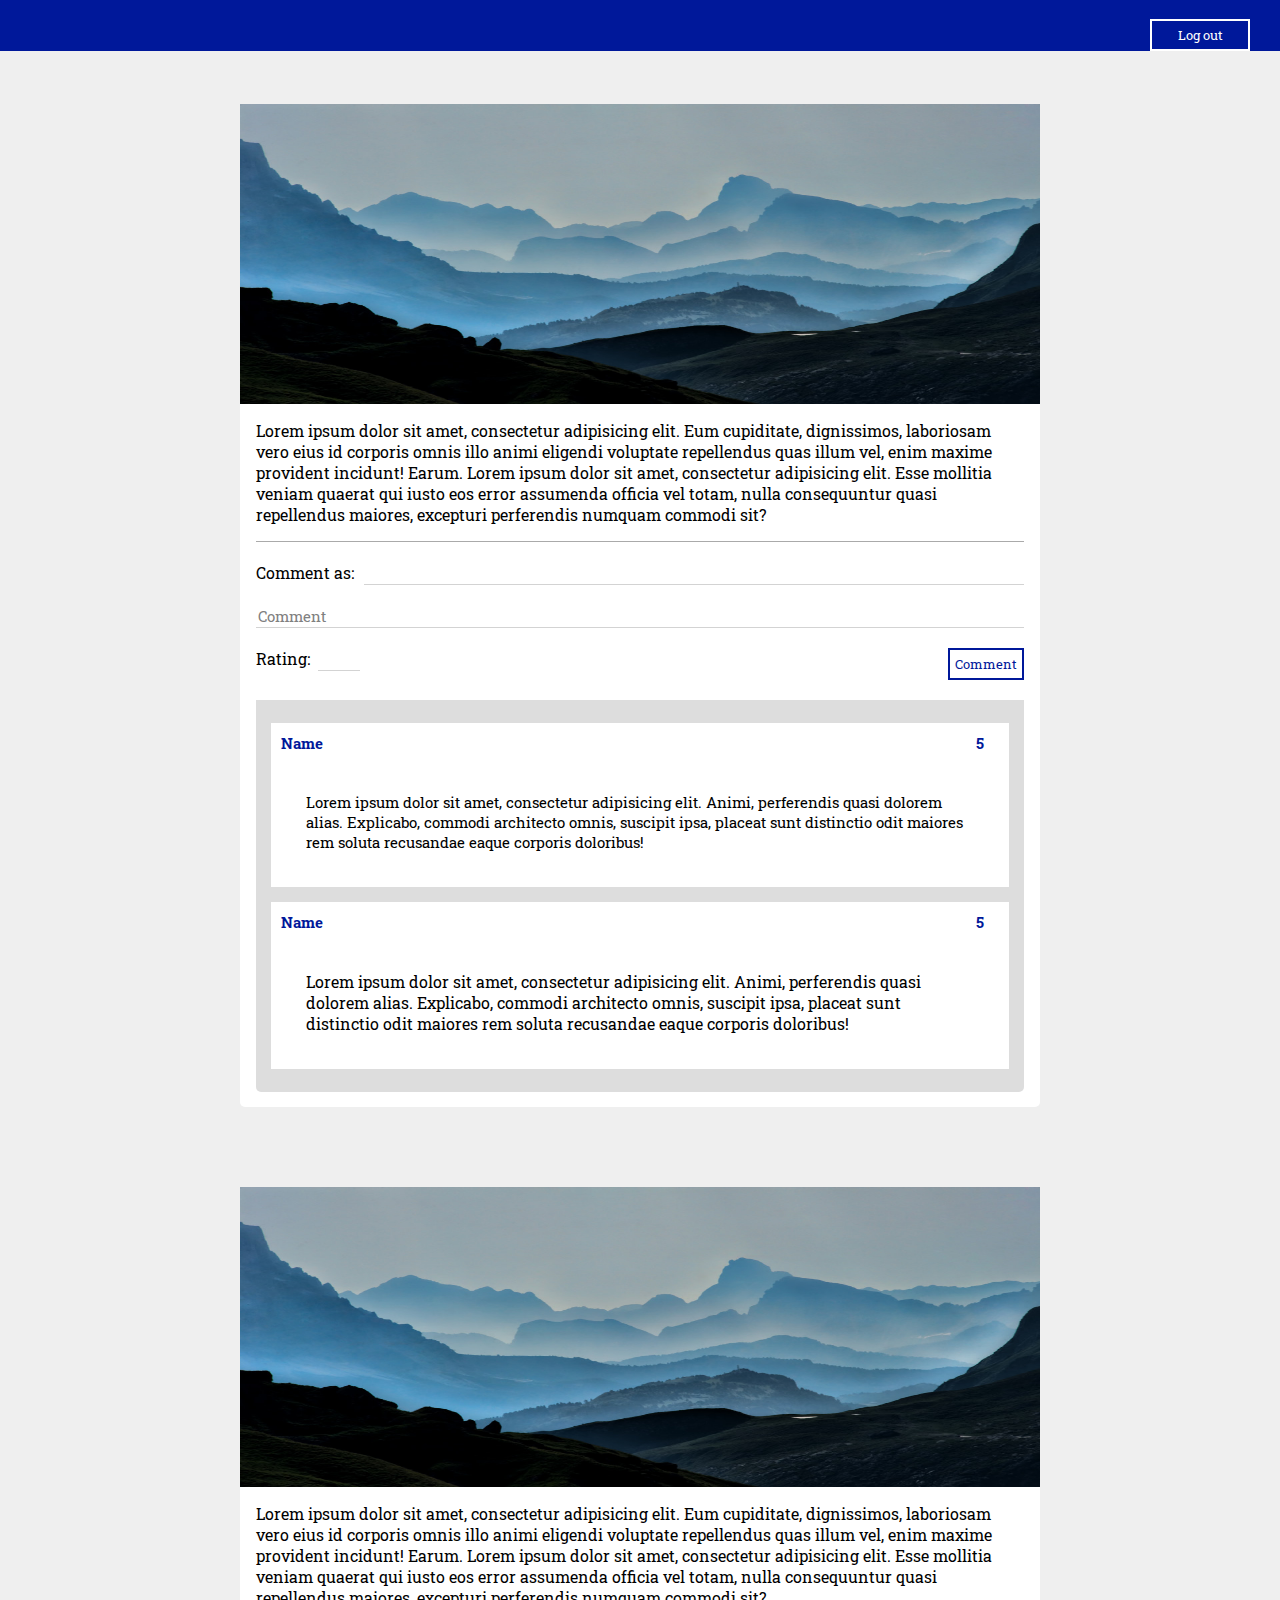
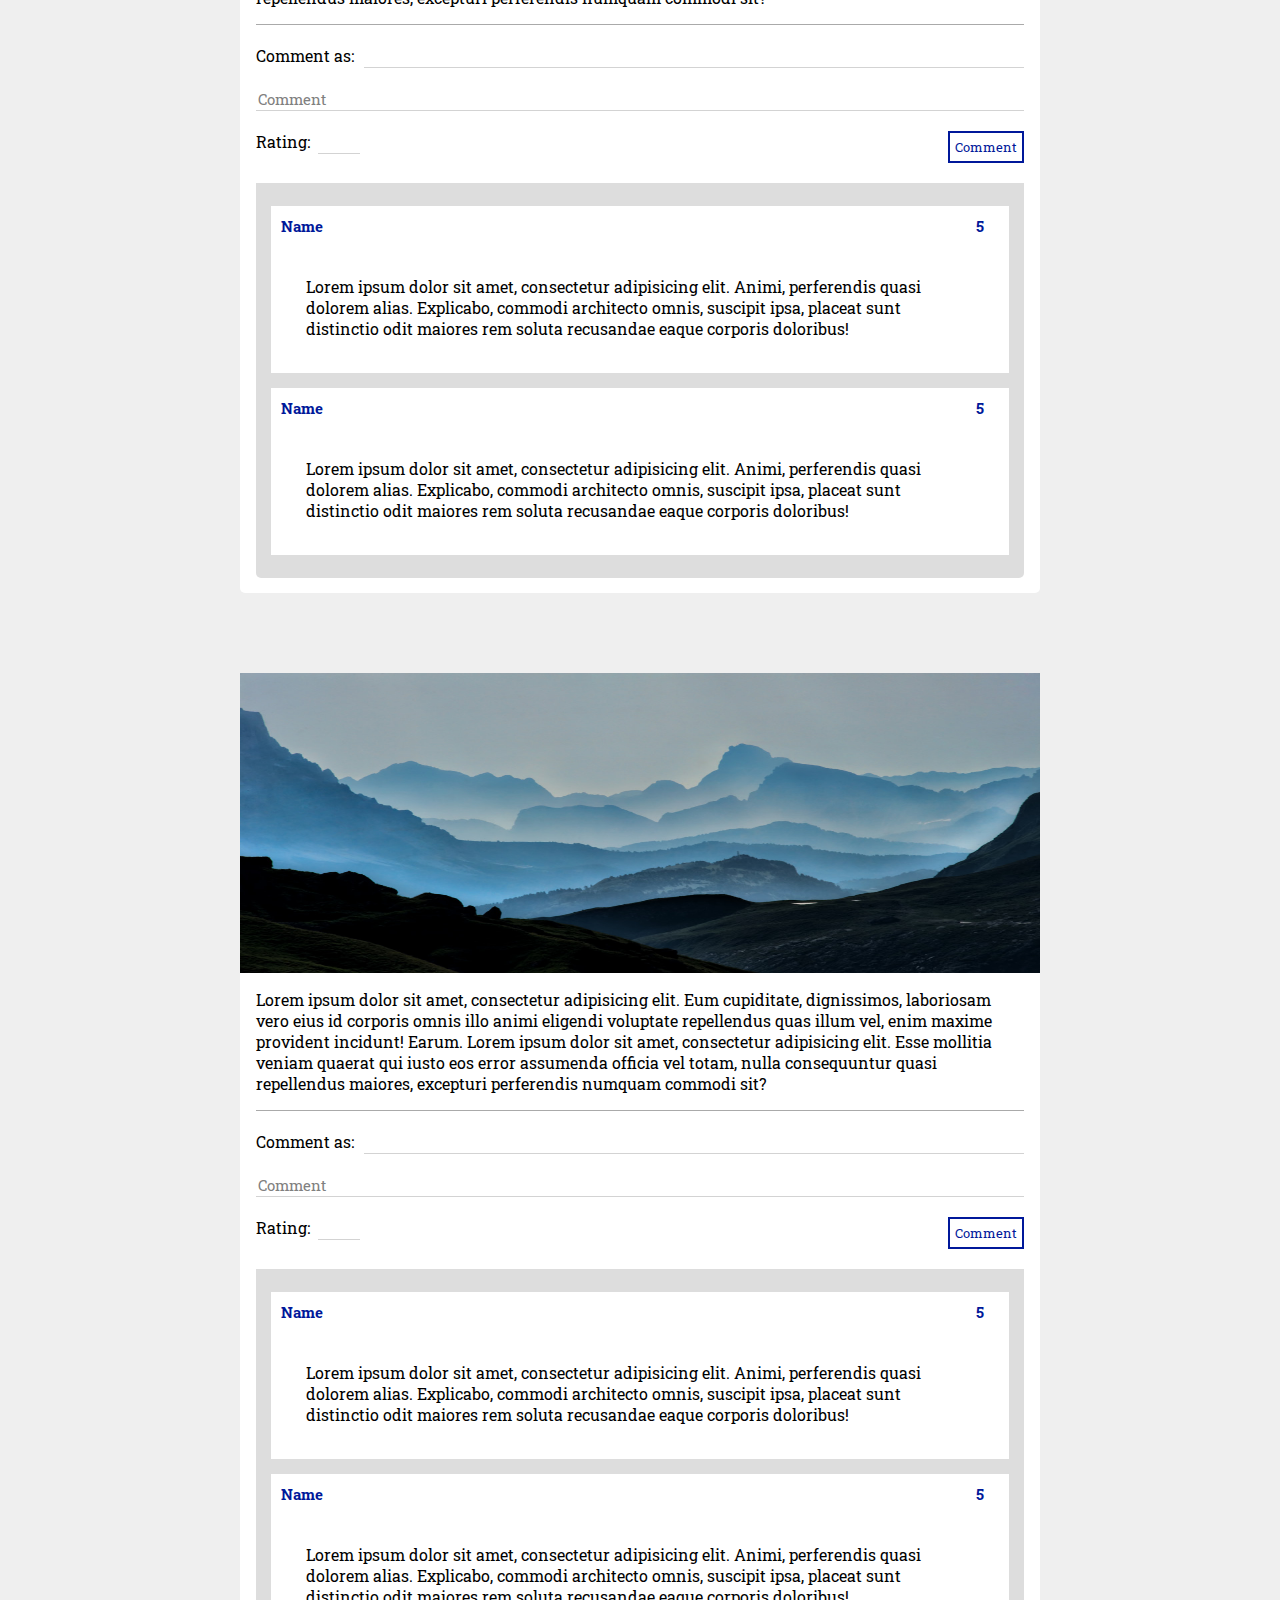
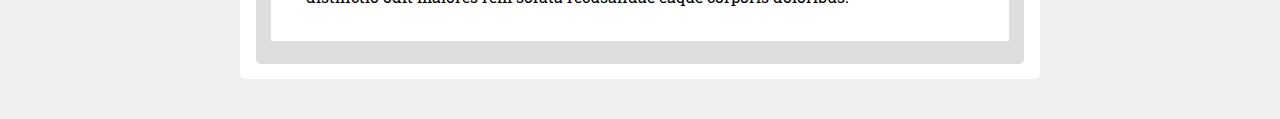
==== commit ead5e4f8: "GuestAndLogOut" ====
--- a/out/artifacts/JSON_and_AJAX_project_war_exploded/index.html
+++ b/out/artifacts/JSON_and_AJAX_project_war_exploded/index.html
@@ -13,7 +13,11 @@
     <header>
         <nav>
             <ul class="navbar">
+            
             </ul>
+            <form action="Controller?action=LogOut" method="post">
+                <input type="submit" value="Log out">
+            </form>
         </nav>
     </header>
     <main id="blogmain">
--- a/out/artifacts/JSON_and_AJAX_project_war_exploded/main.css
+++ b/out/artifacts/JSON_and_AJAX_project_war_exploded/main.css
@@ -196,6 +196,7 @@
     background-color: #FFF;
     border: 3px solid #00189a;
     color: grey;
+    margin-bottom: 0px;
 }
 
 #login input{
@@ -260,7 +261,7 @@
 #login form{
     float: left;
     display: block;
-    margin-bottom: 20px;
+    margin-bottom: 10px;
     margin-top: 30px;
 }
 
@@ -457,6 +458,12 @@
     text-decoration: none;
     border: 2px solid #FFF;
     padding: 5px;
+    transition: 0.2s;
+}
+#blogbody nav ul li a:hover{
+    color: #00189a;
+    border: 2px solid #FFF;
+    background-color: #FFF;
 }
 
 .description {
@@ -563,3 +570,68 @@
 .commentpost {
     font-size: 15px;
 }
+
+#login #guestbtn {
+    float: none;
+    width: 30%;
+    display: block;
+    margin: 0px;
+    margin-left: auto;
+    margin-right: auto;
+    margin-bottom: 5px;
+    font-family: 'Roboto Slab', serif;    
+    background-color: #FFF;
+    color: #00189a;
+    border: 2px solid #00189a;
+    font-weight: 700;
+    transition: 0.2s;
+    visibility: visible;
+}
+
+#login #guestbtn:hover{
+    background-color: #00189a;
+    color: #FFF;
+    font-weight: 500;
+}
+
+#login #guestform {
+    margin: 0px;
+    padding: 0px;
+    height: 30px;
+}
+
+.guestinput{
+    visibility: hidden;
+}
+
+
+
+header form{
+    width: 100px;
+    margin-right: 30px;
+    margin-top: 1.5%;
+    padding: 0px;
+    position: fixed;
+    right: 0;
+    top: 0;
+}
+
+header form input{
+    border: 2px solid #FFF;
+    padding: 5px;
+    width: 100%;
+    height: 100%;
+    background-color: #00189a;
+    color: #FFF;
+    font-family: 'Roboto Slab', serif;
+    transition: 0.2s;
+    color: #FFF;
+    text-decoration: none;
+    border: 2px solid #FFF;
+    padding: 5px;
+    transition: 0.2s;
+}
+header form input:hover{
+    background-color: #FFF;
+    color: #00189a;
+}
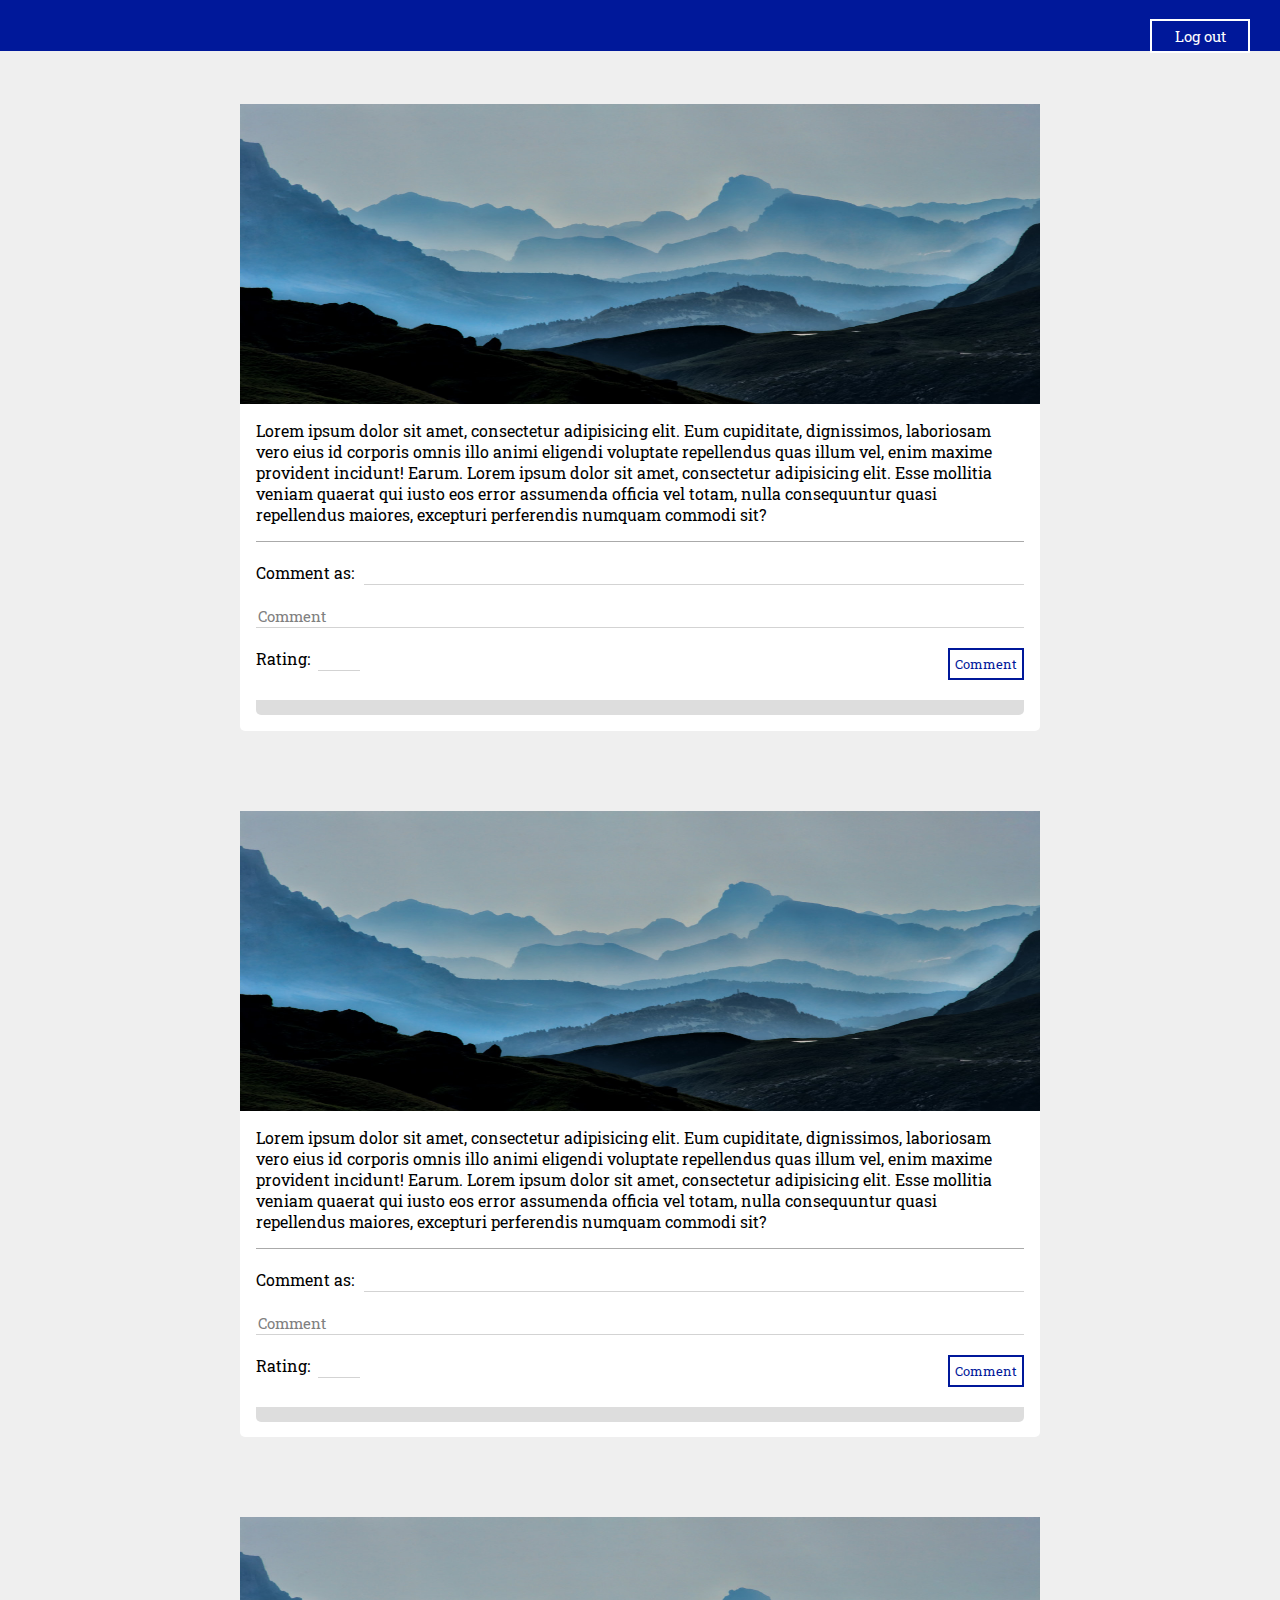
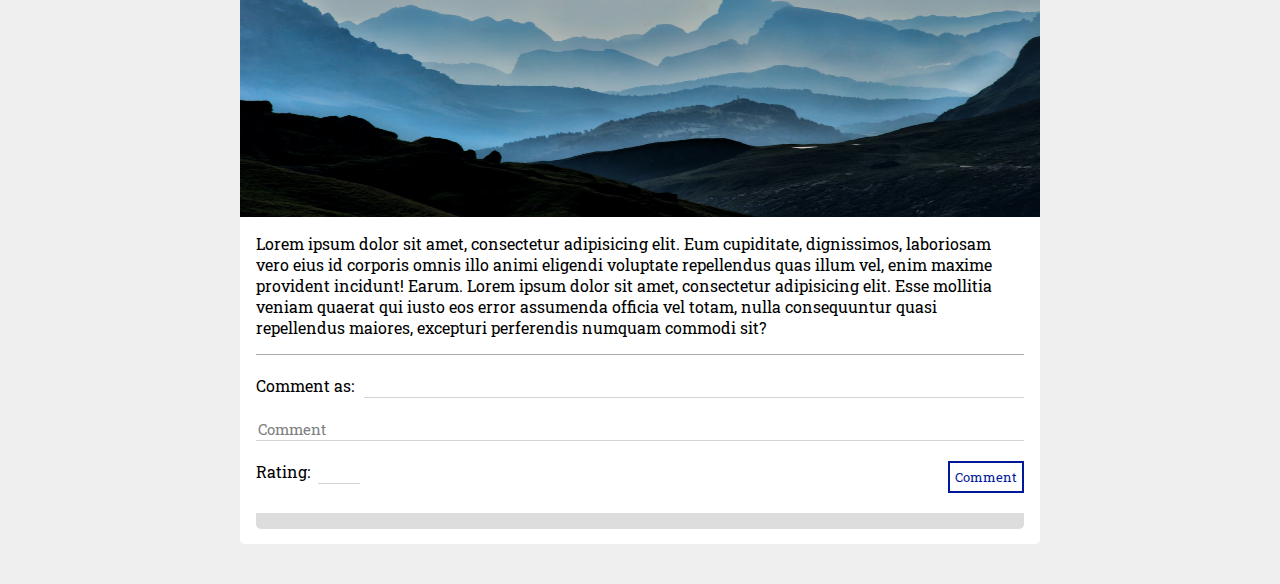
==== commit 4656ba8a: "Register css" ====
--- a/out/artifacts/JSON_and_AJAX_project_war_exploded/index.html
+++ b/out/artifacts/JSON_and_AJAX_project_war_exploded/index.html
@@ -36,24 +36,11 @@
                     <input type="submit" value="Comment" class="comment" id="commentbtn1">
                 </div>
                 <div class="comments" id="comments1">
-                    <div class="commentwrap">
-                        <h3>Name</h3>
-                        <h3 class="commentRating">5</h3>
-                        <div id="commentpost1" class="commentpost">
-                            Lorem ipsum dolor sit amet, consectetur adipisicing elit. Animi, perferendis quasi dolorem alias. Explicabo, commodi architecto omnis, suscipit ipsa, placeat sunt distinctio odit maiores rem soluta recusandae eaque corporis doloribus!
-                        </div>
-                    </div>
 
-                    <div>
-                        <h3>Name</h3>
-                        <h3 class="commentRating">5</h3>
-                        <div>
-                            Lorem ipsum dolor sit amet, consectetur adipisicing elit. Animi, perferendis quasi dolorem alias. Explicabo, commodi architecto omnis, suscipit ipsa, placeat sunt distinctio odit maiores rem soluta recusandae eaque corporis doloribus!
-                        </div>
-                    </div>
                 </div>
             </div>
         </article>
+
 
         <article class="blogpost">
             <img src="Images/mountain.jpg" alt="">
@@ -70,21 +57,7 @@
                     <input type="submit" value="Comment" class="comment" id="commentbtn2">
                 </div>
                 <div class="comments">
-                    <div>
-                        <h3>Name</h3>
-                        <h3 class="commentRating">5</h3>
-                        <div>
-                            Lorem ipsum dolor sit amet, consectetur adipisicing elit. Animi, perferendis quasi dolorem alias. Explicabo, commodi architecto omnis, suscipit ipsa, placeat sunt distinctio odit maiores rem soluta recusandae eaque corporis doloribus!
-                        </div>
-                    </div>
 
-                    <div>
-                        <h3>Name</h3>
-                        <h3 class="commentRating">5</h3>
-                        <div>
-                            Lorem ipsum dolor sit amet, consectetur adipisicing elit. Animi, perferendis quasi dolorem alias. Explicabo, commodi architecto omnis, suscipit ipsa, placeat sunt distinctio odit maiores rem soluta recusandae eaque corporis doloribus!
-                        </div>
-                    </div>
                 </div>
             </div>
         </article>
@@ -104,21 +77,7 @@
                     <input type="submit" value="Comment" class="comment" id="commentbtn3">
                 </div>
                 <div class="comments">
-                    <div>
-                        <h3>Name</h3>
-                        <h3 class="commentRating">5</h3>
-                        <div>
-                            Lorem ipsum dolor sit amet, consectetur adipisicing elit. Animi, perferendis quasi dolorem alias. Explicabo, commodi architecto omnis, suscipit ipsa, placeat sunt distinctio odit maiores rem soluta recusandae eaque corporis doloribus!
-                        </div>
-                    </div>
 
-                    <div>
-                        <h3>Name</h3>
-                        <h3 class="commentRating">5</h3>
-                        <div>
-                            Lorem ipsum dolor sit amet, consectetur adipisicing elit. Animi, perferendis quasi dolorem alias. Explicabo, commodi architecto omnis, suscipit ipsa, placeat sunt distinctio odit maiores rem soluta recusandae eaque corporis doloribus!
-                        </div>
-                    </div>
                 </div>
             </div>
         </article>
--- a/out/artifacts/JSON_and_AJAX_project_war_exploded/main.css
+++ b/out/artifacts/JSON_and_AJAX_project_war_exploded/main.css
@@ -75,7 +75,6 @@
     margin-left: auto;
     margin-right: auto;
     display: block;
-    
 }
 
 #status h2{
@@ -282,6 +281,20 @@
     border-collapse: collapse;
 }
 
+#friends button{
+    background-color: #FFF;
+    color: #00189a;
+    font-family: 'Roboto Slab', serif;
+    border: 2px solid #00189a;
+    padding: 5px 10px;
+    transition: 0.2s;
+}
+
+#friends button:hover{
+    background-color: #00189a;
+    color: #FFF;
+}
+
 #friends td, th{
     padding: 5%;
     border-bottom: 1px solid #ddd;
@@ -390,7 +403,8 @@
 #typeStatus {
     font-family: 'Roboto Slab', serif;
     color: grey;
-    border: 2px solid grey;
+    border: none;
+    border-bottom: 1px solid lightgrey;
 }
 
 /*BlogPost*/
@@ -431,7 +445,7 @@
     background-color: #efefef;
 }
 
-#blogbody header {
+ header {
     text-align: center;
     padding: 2%;
     background-color: #00189a;
@@ -443,24 +457,24 @@
     width: 100%;
 }
 
-#blogbody header nav ul{
+ header nav ul{
     list-style-type: none;
     margin: 0px;
 }
 
-#blogbody nav ul li {
+ nav ul li {
     display: inline;
     margin: 0px 2%;
 }
 
-#blogbody nav ul li a{
+ nav ul li a{
     color: #FFF;
     text-decoration: none;
     border: 2px solid #FFF;
     padding: 5px;
     transition: 0.2s;
 }
-#blogbody nav ul li a:hover{
+ nav ul li a:hover{
     color: #00189a;
     border: 2px solid #FFF;
     background-color: #FFF;
@@ -630,8 +644,24 @@
     border: 2px solid #FFF;
     padding: 5px;
     transition: 0.2s;
+    font-size: 15px;
 }
 header form input:hover{
     background-color: #FFF;
     color: #00189a;
 }
+
+#showFriendsbtn {
+    background-color: #FFF;
+    color: #00189a;
+    font-family: 'Roboto Slab', serif;
+    border: 2px solid #00189a;
+    padding: 5px 10px;
+    transition: 0.2s;
+    margin-bottom: 5px;
+}
+
+#showFriendsbtn:hover {
+    background-color: #00189a;
+    color: #FFF;
+}
